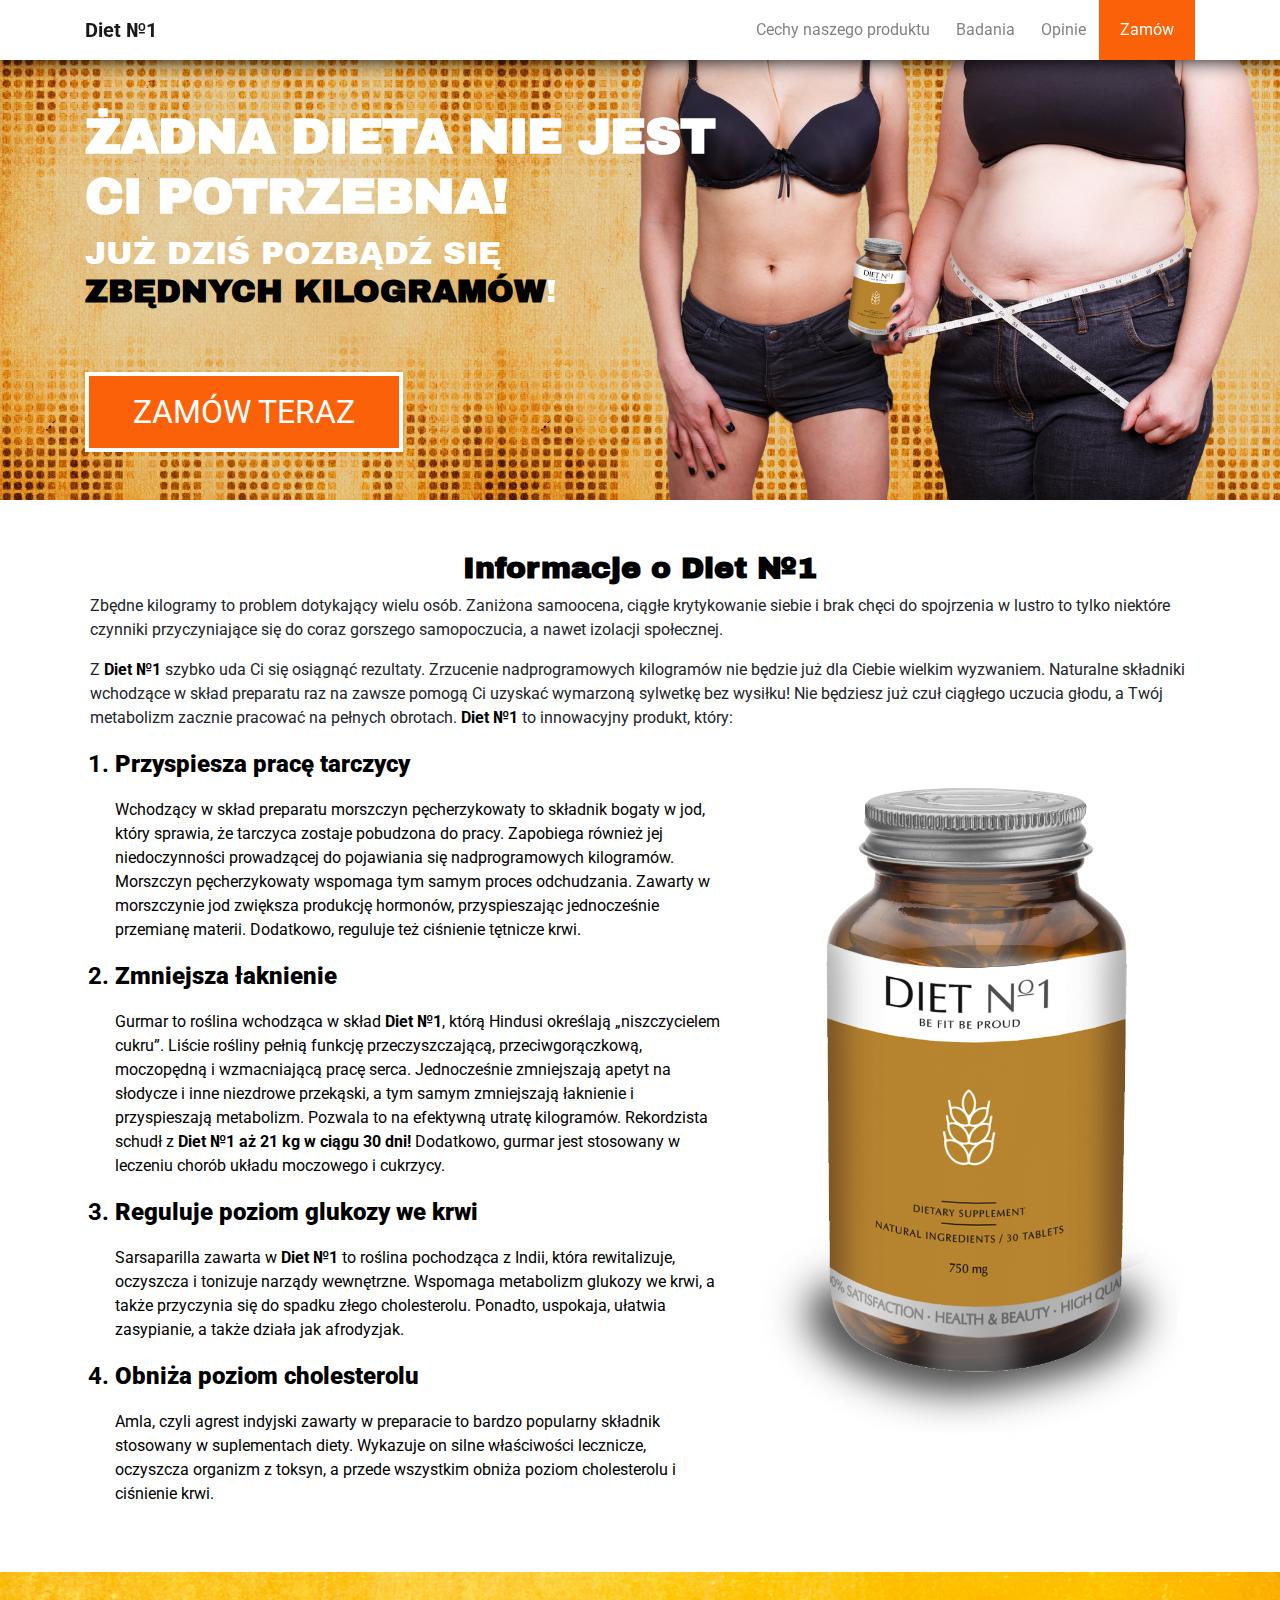
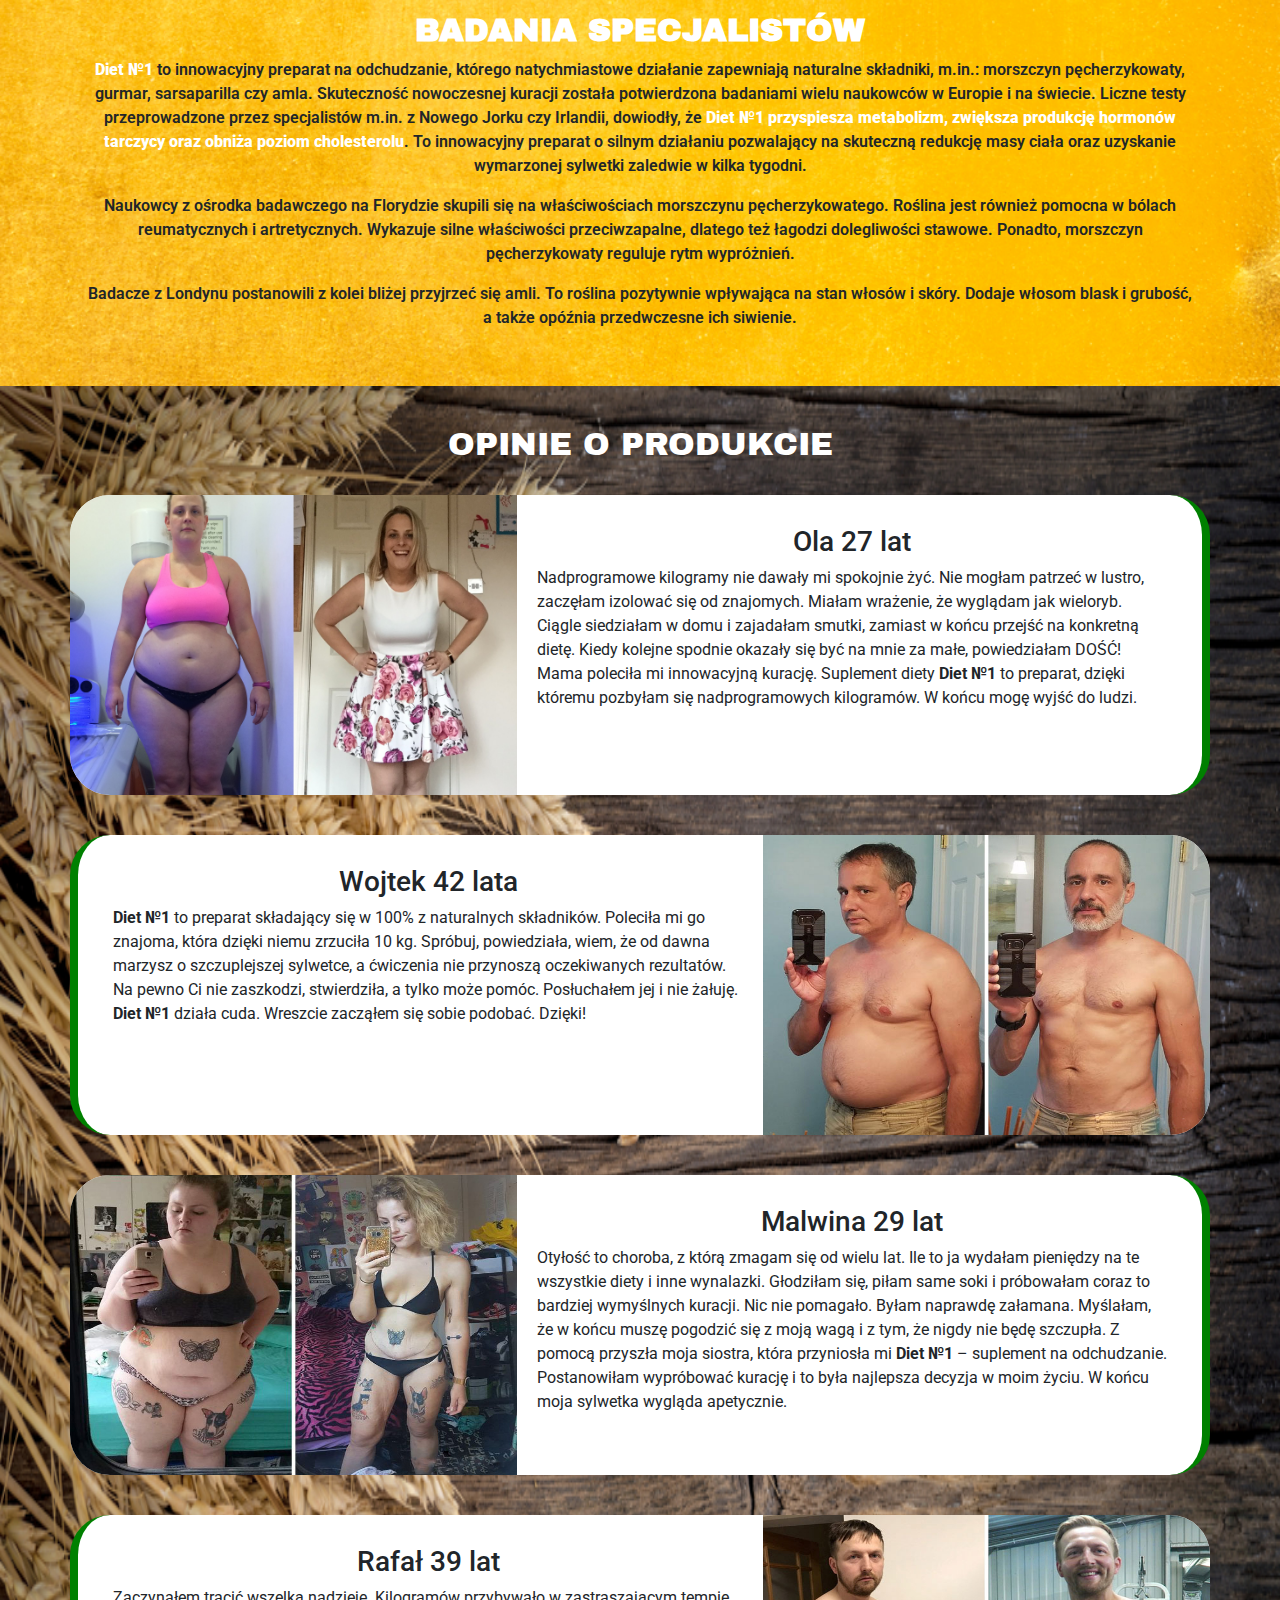
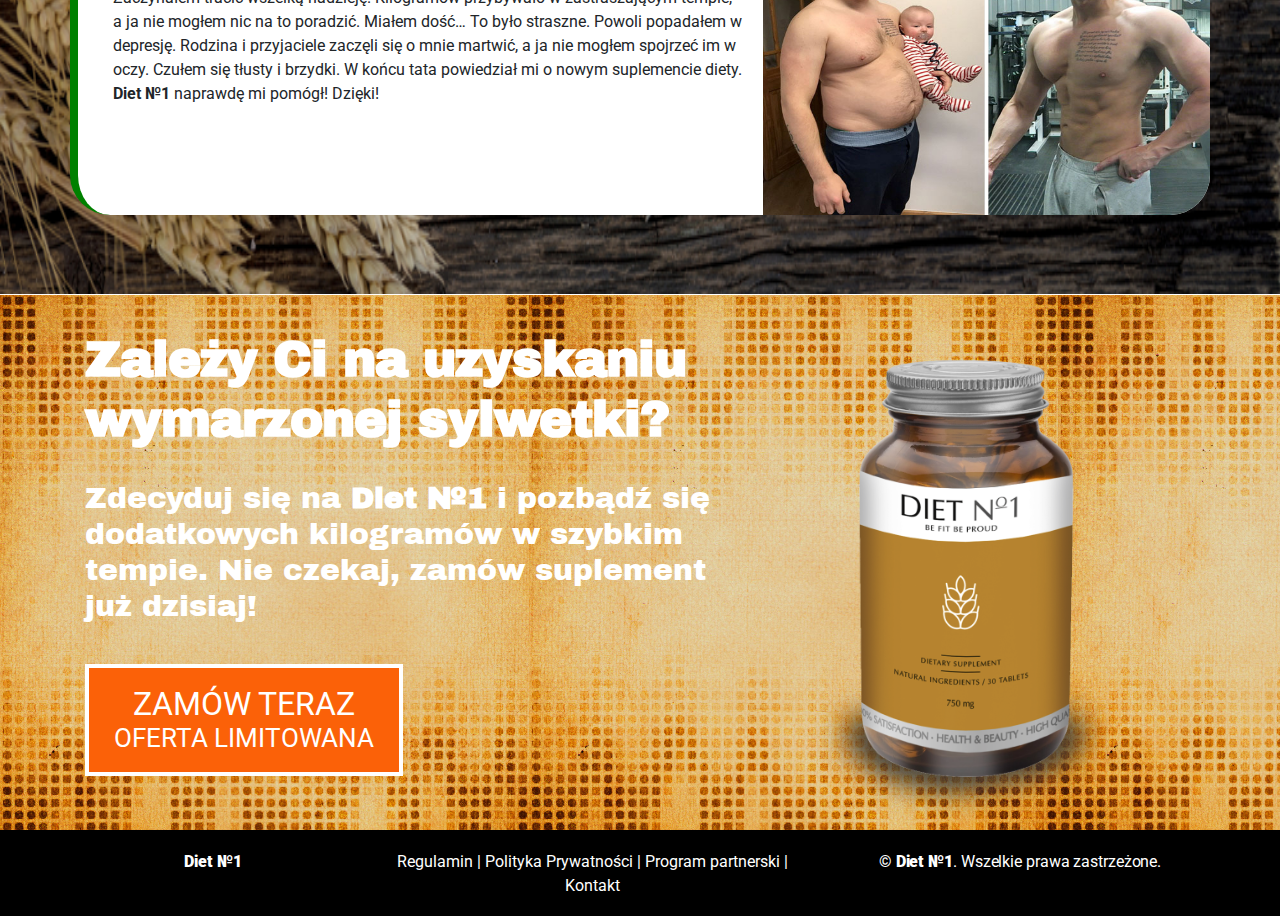
==== index.html @ 980ac24c "Update index.html" ====
<!DOCTYPE html>
<html lang="pl">

<head>
    <meta charset="UTF-8">
    <title>Diet &#8470;1</title>
    <meta name="viewport" content="width=device-width, initial-scale=1, shrink-to-fit=no">
    <meta http-equiv="x-ua-compatible" content="ie=edge">

    <link rel="stylesheet" href="https://maxcdn.bootstrapcdn.com/bootstrap/4.0.0-beta.2/css/bootstrap.min.css">
    <link rel="stylesheet" href="https://use.fontawesome.com/releases/v5.7.2/css/all.css" integrity="sha384-fnmOCqbTlWIlj8LyTjo7mOUStjsKC4pOpQbqyi7RrhN7udi9RwhKkMHpvLbHG9Sr" crossorigin="anonymous">
    <link href="https://fonts.googleapis.com/css?family=Roboto&display=swap" rel="stylesheet">
    <link href="https://fonts.googleapis.com/css?family=Anton|Source+Sans+Pro:700&display=swap" rel="stylesheet">
    <link href="https://fonts.googleapis.com/css?family=Archivo+Black&display=swap" rel="stylesheet">
    <link rel="stylesheet" href="assets/css/main.css">

</head>

<body>



    <div class="jumbotron-fluid">

        <div class="col-12 p-0">

            <nav id="transparent" class="navbar navbar-expand-lg navbar-light fixed-top py-2 py-lg-0">
                <div class="container">
                    <a class="navbar-brand" href="#">
                        <!--                    <img src="assets/img/logo.png" style="height: 110px; width: auto;" alt="">-->
                        <b>Diet &#8470;1</b>
                    </a>
                    <button class="navbar-toggler" type="button" data-toggle="collapse" data-target="#navbarNav" aria-controls="navbarNav" aria-expanded="false" aria-label="Toggle navigation">
                        <span class="navbar-toggler-icon"></span>
                    </button>
                    <div class="collapse navbar-collapse" id="navbarNav">
                        <ul class="navbar-nav ml-auto w-100 justify-content-end">

                            <li class="nav-item">
                                <a class="nav-link" href="#info">Cechy naszego produktu</a>
                            </li>
                            <li class="nav-item">
                                <a class="nav-link" href="#clinical">Badania</a>
                            </li>
                            <li class="nav-item">
                                <a class="nav-link" href="#opinions">Opinie</a>
                            </li>
                            <li class="nav-item order-btn">
                                <a href=""><button class="nav-btn btn my-2 my-sm-0" type="submit">Zamów</button></a>
                            </li>
                        </ul>
                    </div>
                </div>
            </nav>
        </div>

    </div>

    <header>
        <div class="container">
            <div class="row">

                <div class="col-lg-7 col-12 header-text">
                    <h1 class="mt-5">ŻADNA DIETA NIE JEST CI POTRZEBNA!</h1>
                    <h2>Już dziś pozbądź się<br /> <span>zbędnych kilogramów</span>!</h2>
                    <a class="btn-grad" href="">ZAMÓW TERAZ</a>

                </div>

               <img class="d-none d-lg-block" src="assets/img/scale.png" alt="">

            </div>
        </div>
    </header>

    <section id="info">
        <div class="container">
            <div class="row">

                <div class="col-12">
                    <h2 class="text-center">Informacje o <b>Diet &#8470;1</b></h2>
                    <p>Zbędne kilogramy to problem dotykający wielu osób. Zaniżona samoocena, ciągłe krytykowanie siebie i brak chęci do spojrzenia w lustro to tylko niektóre czynniki przyczyniające się do coraz gorszego samopoczucia, a nawet izolacji społecznej.</p>
                    <p>Z <b>Diet &#8470;1</b> szybko uda Ci się osiągnąć rezultaty. Zrzucenie nadprogramowych kilogramów nie będzie już dla Ciebie wielkim wyzwaniem. Naturalne składniki wchodzące w skład preparatu raz na zawsze pomogą Ci uzyskać wymarzoną sylwetkę bez wysiłku! Nie będziesz już czuł ciągłego uczucia głodu, a Twój metabolizm zacznie pracować na pełnych obrotach. <b>Diet &#8470;1</b> to innowacyjny produkt, który:</p>
                </div>

                <div class="row">
                    <div class="col-lg-7 col-12">
                        <ol>
                            <li>
                                <b class="list-bold">Przyspiesza pracę tarczycy</b>
                                <p>Wchodzący w skład preparatu morszczyn pęcherzykowaty to składnik bogaty w jod, który sprawia, że tarczyca zostaje pobudzona do pracy. Zapobiega również jej niedoczynności prowadzącej do pojawiania się nadprogramowych kilogramów. Morszczyn pęcherzykowaty wspomaga tym samym proces odchudzania. Zawarty w morszczynie jod zwiększa produkcję hormonów, przyspieszając jednocześnie przemianę materii. Dodatkowo, reguluje też ciśnienie tętnicze krwi.</p>
                            </li>
                            <li>
                                <b class="list-bold">Zmniejsza łaknienie</b>
                                <p>Gurmar to roślina wchodząca w skład <b>Diet &#8470;1</b>, którą Hindusi określają „niszczycielem cukru”. Liście rośliny pełnią funkcję przeczyszczającą, przeciwgorączkową, moczopędną i wzmacniającą pracę serca. Jednocześnie zmniejszają apetyt na słodycze i inne niezdrowe przekąski, a tym samym zmniejszają łaknienie i przyspieszają metabolizm. Pozwala to na efektywną utratę kilogramów. Rekordzista schudł z <b>Diet &#8470;1 aż 21 kg w ciągu 30 dni!</b> Dodatkowo, gurmar jest stosowany w leczeniu chorób układu moczowego i cukrzycy.</p>
                            </li>




                            <li>
                                <b class="list-bold">Reguluje poziom glukozy we krwi</b>
                                <p>Sarsaparilla zawarta w <b>Diet &#8470;1</b> to roślina pochodząca z Indii, która rewitalizuje, oczyszcza i tonizuje narządy wewnętrzne. Wspomaga metabolizm glukozy we krwi, a także przyczynia się do spadku złego cholesterolu. Ponadto, uspokaja, ułatwia zasypianie, a także działa jak afrodyzjak. </p>
                            </li>
                            <li>
                                <b class="list-bold">Obniża poziom cholesterolu</b>
                                <p>Amla, czyli agrest indyjski zawarty w preparacie to bardzo popularny składnik stosowany w suplementach diety. Wykazuje on silne właściwości lecznicze, oczyszcza organizm z toksyn, a przede wszystkim obniża poziom cholesterolu i ciśnienie krwi.</p>
                            </li>
                        </ol>
                    </div>

                    <div class="col-5 d-none d-lg-block">
                        <img src="assets/img/Buteleczka_Diet_no_1.png" alt="">
                    </div>
                </div>

            </div>
        </div>
    </section>

    <section id="clinical">
        <div class="container">
            <div class="row">
                <div class="col-12">
                    <h2 class="text-center"><b>BADANIA SPECJALISTÓW</b></h2>
                    <p class="text-center">
                        <b>Diet &#8470;1</b> to innowacyjny preparat na odchudzanie, którego natychmiastowe działanie zapewniają naturalne składniki, m.in.: morszczyn pęcherzykowaty, gurmar, sarsaparilla czy amla. Skuteczność nowoczesnej kuracji została potwierdzona badaniami wielu naukowców w Europie i na świecie. Liczne testy przeprowadzone przez specjalistów m.in. z Nowego Jorku czy Irlandii, dowiodły, że <b>Diet &#8470;1 przyspiesza metabolizm, zwiększa produkcję hormonów tarczycy oraz obniża poziom cholesterolu</b>. To innowacyjny preparat o silnym działaniu pozwalający na skuteczną redukcję masy ciała oraz uzyskanie wymarzonej sylwetki zaledwie w kilka tygodni.
                    </p>
                    <p class="text-center">
                        Naukowcy z ośrodka badawczego na Florydzie skupili się na właściwościach morszczynu pęcherzykowatego. Roślina jest również pomocna w bólach reumatycznych i artretycznych. Wykazuje silne właściwości przeciwzapalne, dlatego też łagodzi dolegliwości stawowe. Ponadto, morszczyn pęcherzykowaty reguluje rytm wypróżnień.
                    </p>
                    <p class="text-center">
                        Badacze z Londynu postanowili z kolei bliżej przyjrzeć się amli. To roślina pozytywnie wpływająca na stan włosów i skóry. Dodaje włosom blask i grubość, a także opóźnia przedwczesne ich siwienie.
                    </p>
                </div>
            </div>
        </div>
    </section>

    <section id="opinions">
        <div class="container">
            <h2 class="text-center">OPINIE O PRODUKCIE</h2>

            <div class="row">
                <div class="col-12 opinion-box">
                    <img src="assets/img/before-after%20(1).jpg" alt="">
                    <div class="text-box">
                        <h3>Ola 27 lat</h3>
                        <p>Nadprogramowe kilogramy nie dawały mi spokojnie żyć. Nie mogłam patrzeć w lustro, zaczęłam izolować się od znajomych. Miałam wrażenie, że wyglądam jak wieloryb. Ciągle siedziałam w domu i zajadałam smutki, zamiast w końcu przejść na konkretną dietę. Kiedy kolejne spodnie okazały się być na mnie za małe, powiedziałam DOŚĆ! Mama poleciła mi innowacyjną kurację. Suplement diety <b>Diet &#8470;1</b> to preparat, dzięki któremu pozbyłam się nadprogramowych kilogramów. W końcu mogę wyjść do ludzi.</p>
                    </div>
                </div>
                <div class="col-12 opinion-box-2">
                    <img src="assets/img/before-after%20(3).jpg" alt="">
                    <div class="text-box">

                        <h3>Wojtek 42 lata</h3>
                        <p>
                            <b>Diet &#8470;1</b> to preparat składający się w 100% z naturalnych składników. Poleciła mi go znajoma, która dzięki niemu zrzuciła 10 kg. Spróbuj, powiedziała, wiem, że od dawna marzysz o szczuplejszej sylwetce, a ćwiczenia nie przynoszą oczekiwanych rezultatów. Na pewno Ci nie zaszkodzi, stwierdziła, a tylko może pomóc. Posłuchałem jej i nie żałuję. <b>Diet &#8470;1</b> działa cuda. Wreszcie zacząłem się sobie podobać. Dzięki!
                        </p>

                    </div>

                </div>
            </div>
            <div class="row">
                <div class="col-12 opinion-box">
                    <img src="assets/img/before-after%20(2).jpg" alt="">
                    <div class="text-box">
                        <h3>Malwina 29 lat</h3>
                        <p>
                            Otyłość to choroba, z którą zmagam się od wielu lat. Ile to ja wydałam pieniędzy na te wszystkie diety i inne wynalazki. Głodziłam się, piłam same soki i próbowałam coraz to bardziej wymyślnych kuracji. Nic nie pomagało. Byłam naprawdę załamana. Myślałam, że w końcu muszę pogodzić się z moją wagą i z tym, że nigdy nie będę szczupła. Z pomocą przyszła moja siostra, która przyniosła mi <b>Diet &#8470;1</b> – suplement na odchudzanie. Postanowiłam wypróbować kurację i to była najlepsza decyzja w moim życiu. W końcu moja sylwetka wygląda apetycznie.
                        </p>
                    </div>
                </div>
                <div class="col-12 opinion-box-2">
                    <img src="assets/img/before-after%20(4).jpg" alt="">
                    <div class="text-box">
                        <h3>Rafał 39 lat</h3>
                        <p>
                            Zaczynałem tracić wszelką nadzieję. Kilogramów przybywało w zastraszającym tempie, a ja nie mogłem nic na to poradzić. Miałem dość… To było straszne. Powoli popadałem w depresję. Rodzina i przyjaciele zaczęli się o mnie martwić, a ja nie mogłem spojrzeć im w oczy. Czułem się tłusty i brzydki. W końcu tata powiedział mi o nowym suplemencie diety. <b>Diet &#8470;1</b> naprawdę mi pomógł! Dzięki!
                        </p>
                    </div>
                </div>
            </div>
        </div>
    </section>

    <section id="order">
        <div class="container">
            <div class="row">
                <div class="col-md-7">
                    <h1>
                        <b>Zależy Ci na uzyskaniu wymarzonej sylwetki?</b>
                    </h1>
                    <h2>
                        Zdecyduj się na <b>Diet &#8470;1</b> i pozbądź się dodatkowych kilogramów w szybkim tempie. Nie czekaj, zamów suplement już dzisiaj!
                    </h2>
                    <a class="btn-grad mb-5 mt-2" href="">ZAMÓW TERAZ <br> <span class="small">OFERTA LIMITOWANA</span></a>
                </div>
                <div class="col-md-5 d-none d-md-block">
                    <img src="assets/img/Buteleczka_Diet_no_1.png" alt="product">
                </div>
            </div>
        </div>
    </section>

  

    <footer>
        <div class="container">
            <div class="row">
                <div class="col-md-3 col-12 mb-2 text-center"><b><b>Diet &#8470;1</b></b></div>
                <div class="col-md-5 col-12 mb-2 text-center"><a href="">Regulamin</a> | <a href="">Polityka Prywatności</a> | <a href="">Program partnerski</a> | <a href="">Kontakt</a></div>
                <div class="col-md-4 col-12 text-center" style="letter-spacing: -.1px;"><b>© <b>Diet &#8470;1</b></b>. Wszelkie prawa zastrzeżone.</div>
            </div>
        </div>
    </footer>

    <script src="https://code.jquery.com/jquery-3.3.0.min.js" integrity="sha256-RTQy8VOmNlT6b2PIRur37p6JEBZUE7o8wPgMvu18MC4=" crossorigin="anonymous"></script>
    <script src="https://stackpath.bootstrapcdn.com/bootstrap/4.3.1/js/bootstrap.min.js" integrity="sha384-JjSmVgyd0p3pXB1rRibZUAYoIIy6OrQ6VrjIEaFf/nJGzIxFDsf4x0xIM+B07jRM" crossorigin="anonymous"></script>
    <script src="assets/js/jquery.waypoints.min.js"></script>
    <script src="assets/js/main.js"></script>
</body>

</html>
---- assets/css/main.css ----
body {
  font-family: 'Roboto', sans-serif; }

h1,
h2 {
  font-family: 'Archivo Black', sans-serif; }

.btn-grad {
  display: block;
  color: white;
  font-size: 32px;
  text-align: center;
  line-height: 1;
  padding: 20px 0;
  text-decoration: none;
  background-color: #fb6108;
  border: 4px solid white;
  transition: .5s; }

.btn-grad:hover {
  border-left: 10px solid white;
  border-right: 10px solid white;
  border-radius: 25px;
  background-color: green;
  color: white;
  text-decoration: none; }

nav {
  background-color: white;
  box-shadow: 0 0 20px black;
  padding-top: 0 !important;
  padding-bottom: 0 !important; }
  nav .nav-btn {
    background-color: #fb6108;
    height: 100%;
    padding: 10px 20px;
    border-radius: 0;
    color: white; }
  nav .nav-btn:hover {
    background-color: green;
    cursor: pointer; }
  nav .nav-item:not(.order-btn) {
    padding: 10px 5px; }

img {
  width: 100%; }

.scrolled {
  opacity: 0.95; }

.dark {
  color: #fb6108; }

header {
  background-image: url(../img/brown-bg.jpg);
  padding: 59px 0 20px 0;
  color: white;
  min-height: 500px; }
  header .header-text {
    z-index: 2; }
    header .header-text h1 {
      font-weight: 900;
      letter-spacing: -1px;
      margin-top: 0;
      font-family: 'Archivo Black', sans-serif; }
    header .header-text h2 {
      text-transform: uppercase;
      font-weight: lighter;
      margin-bottom: 60px; }
      header .header-text h2 span {
        color: black;
        font-weight: bold; }
  header img {
    width: auto;
    position: absolute; }

#info {
  /*background-color: #e9ecef;*/
  padding: 40px 10px 40px 10px; }
  #info .container {
    padding: 10px 20px; }
    #info .container b {
      color: black; }
    #info .container h2 {
      color: black;
      font-size: 30px;
      font-weight: 600; }
    #info .container ol li {
      color: black;
      font-size: 24px;
      font-weight: bold; }
      #info .container ol li p {
        margin-top: 16px;
        font-size: 16px;
        color: black;
        font-weight: normal; }
    #info .container img {
      max-height: 700px;
      width: auto; }

#clinical {
  font-weight: 600;
  background-image: url(../img/yellow.jpg);
  background-repeat: no-repeat;
  background-size: cover;
  transition: 1s;
  padding: 40px 10px; }
  #clinical h2,
  #clinical b {
    color: white; }

#opinions {
  background-image: url(../img/wheat.jpg);
  padding: 40px 10px; }
  #opinions .container h2 {
    margin-bottom: 30px;
    color: white; }
  #opinions .container .opinion-box {
    padding-left: 0 !important;
    border-right: 8px solid green; }
    #opinions .container .opinion-box img {
      float: left;
      margin-right: 20px; }
  #opinions .container .opinion-box-2 {
    padding-right: 0 !important;
    border-left: 8px solid green; }
    #opinions .container .opinion-box-2 img {
      float: right;
      margin-left: 20px; }
  #opinions .container .opinion-box,
  #opinions .container .opinion-box-2 {
    margin-bottom: 40px;
    background-color: white;
    border-radius: 40px;
    overflow: hidden; }
  #opinions .container .text-box {
    padding: 30px 20px; }
    #opinions .container .text-box h3 {
      text-align: center; }

#order {
  background-image: url(../img/brown-bg.jpg);
  padding-top: 35px;
  color: white; }
  #order h1 {
    font-weight: 700;
    font-size: 50px;
    letter-spacing: -1px;
    margin-top: 0;
    margin-bottom: 30px; }
  #order h2 {
    font-size: 30px;
    margin-bottom: 40px; }
    #order h2 span {
      color: black;
      font-weight: bold; }
  #order img {
    display: block;
    width: 75%;
    margin: 0 auto; }

footer {
  background-color: black;
  color: white;
  padding: 20px 0 10px 0; }
  footer a {
    color: white;
    text-decoration: none; }

@media (min-width: 772px) {
  header,
  #order {
    background-repeat: repeat-x;
    background-size: contain; }
    header h1,
    #order h1 {
      font-size: 50px; }

  #opinions {
    background-repeat: no-repeat;
    background-size: 100% 100%; }

  .opinion-box img,
  .opinion-box-2 img {
    float: left;
    width: 40%;
    height: 300px; }

  .btn-grad {
    width: 50%; } }
@media (max-width: 772px) {
  header,
  #order {
    background-repeat: no-repeat;
    background-size: cover; }
    header h1,
    #order h1 {
      font-size: 40px; }
    header h2,
    #order h2 {
      font-size: 24px; }

  #opinions {
    background-repeat: repeat;
    background-size: contain; }

  .opinion-box,
  .opinion-box-2 {
    padding-left: 0;
    padding-right: 0;
    border-left: 8px solid green;
    border-right: 8px solid green; }
    .opinion-box img,
    .opinion-box-2 img {
      float: none;
      width: 100%;
      margin-bottom: 15px;
      height: 300px; }
    .opinion-box .text-box,
    .opinion-box-2 .text-box {
      padding-left: 30px;
      padding-right: 10px; }

  .btn-grad {
    width: 100%; } }
@media (max-width: 1198px) {
  header img {
    height: 472px; } }
@media (min-width: 1198px) {
  header img {
    height: 441px; } }
@media (max-width: 1620px) {
  header img {
    right: 0; } }
@media (min-width: 1620px) {
  header img {
    right: 5%; } }
@media (min-width: 1820px) {
  header img {
    right: 10%; } }

/*# sourceMappingURL=main.css.map */
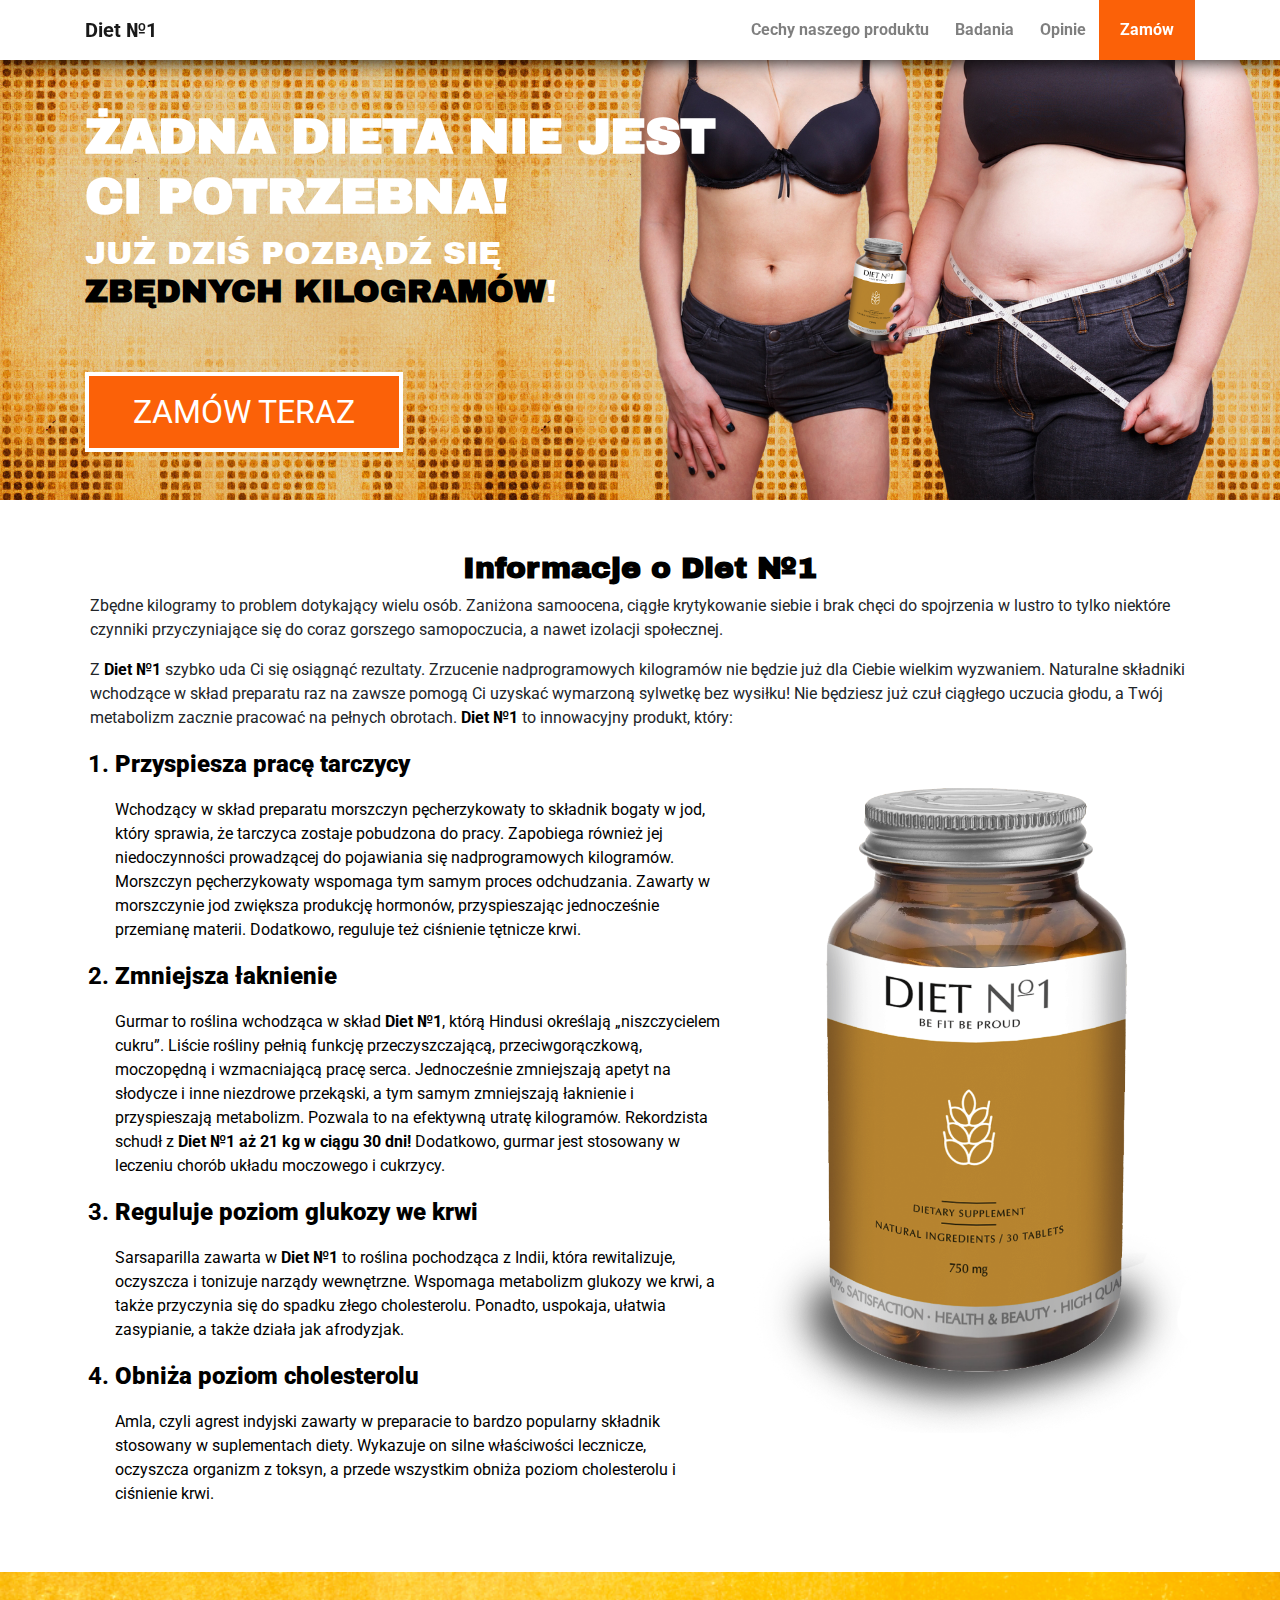
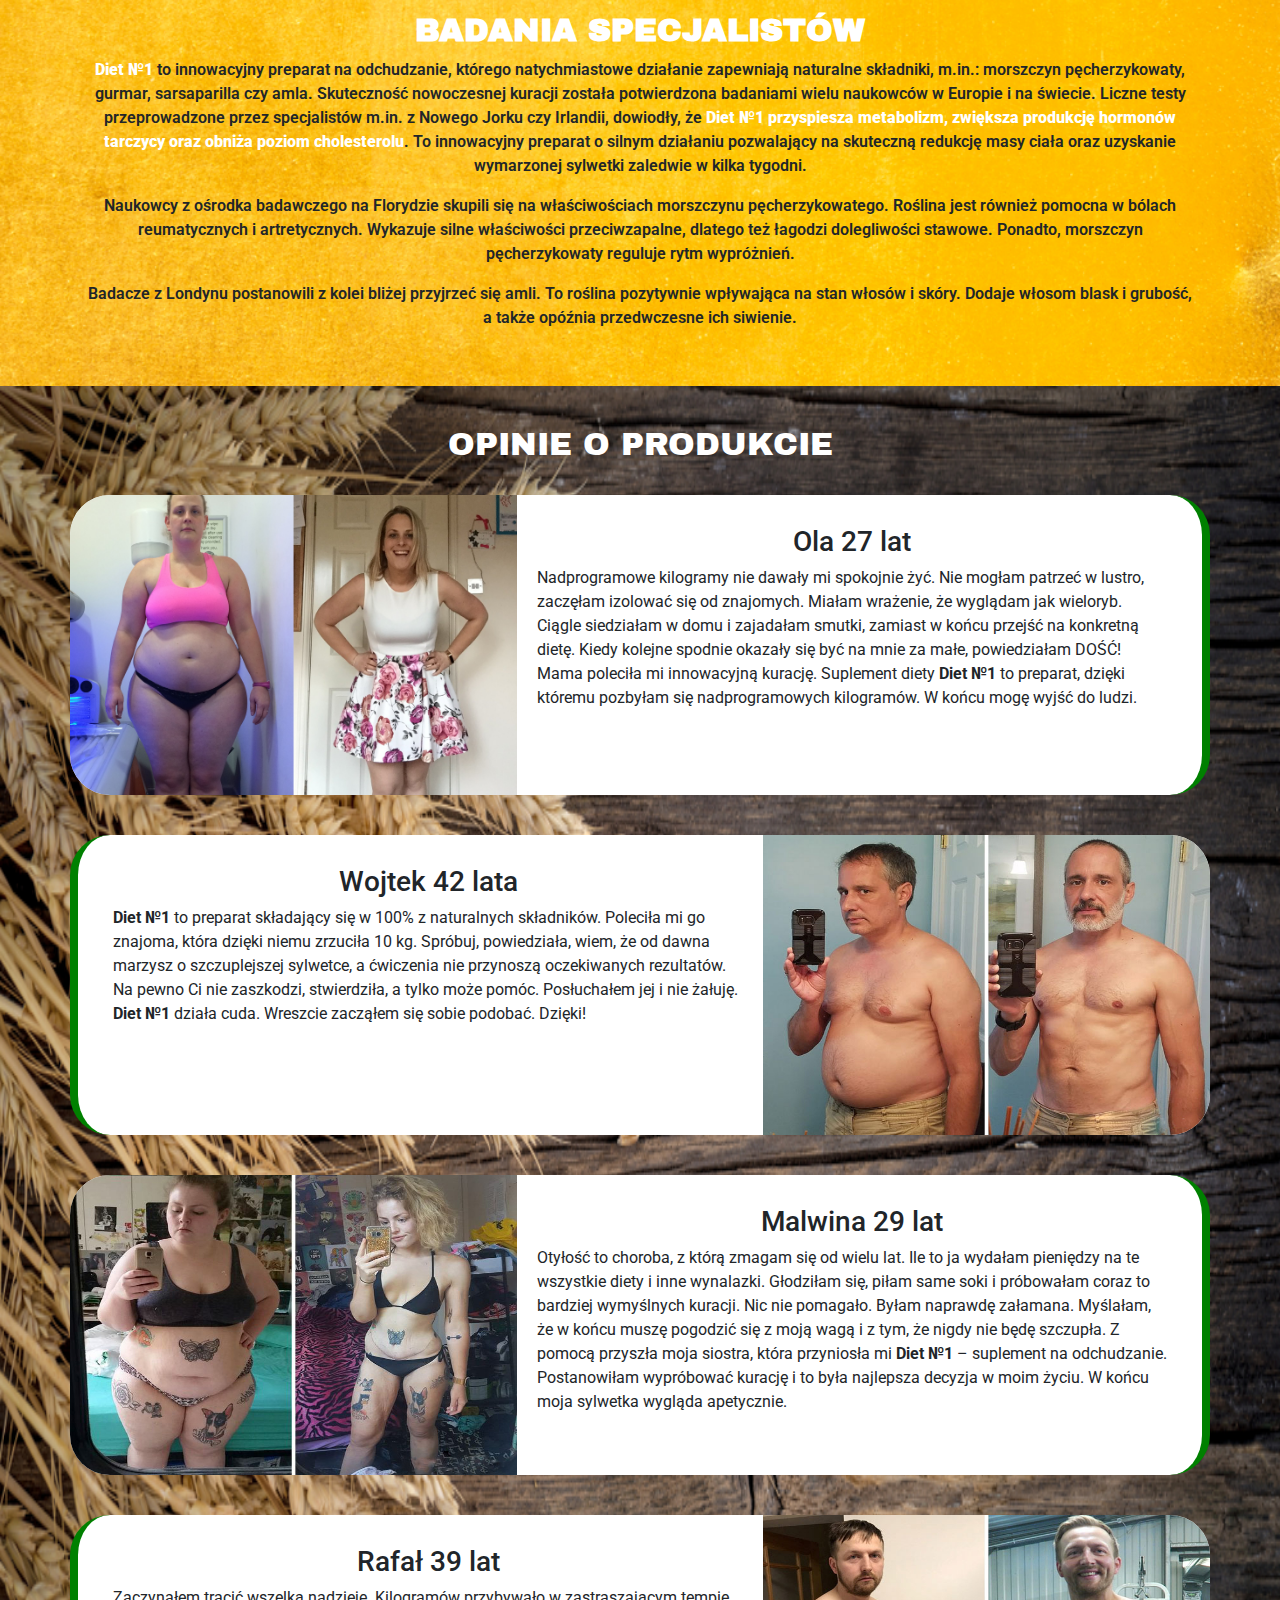
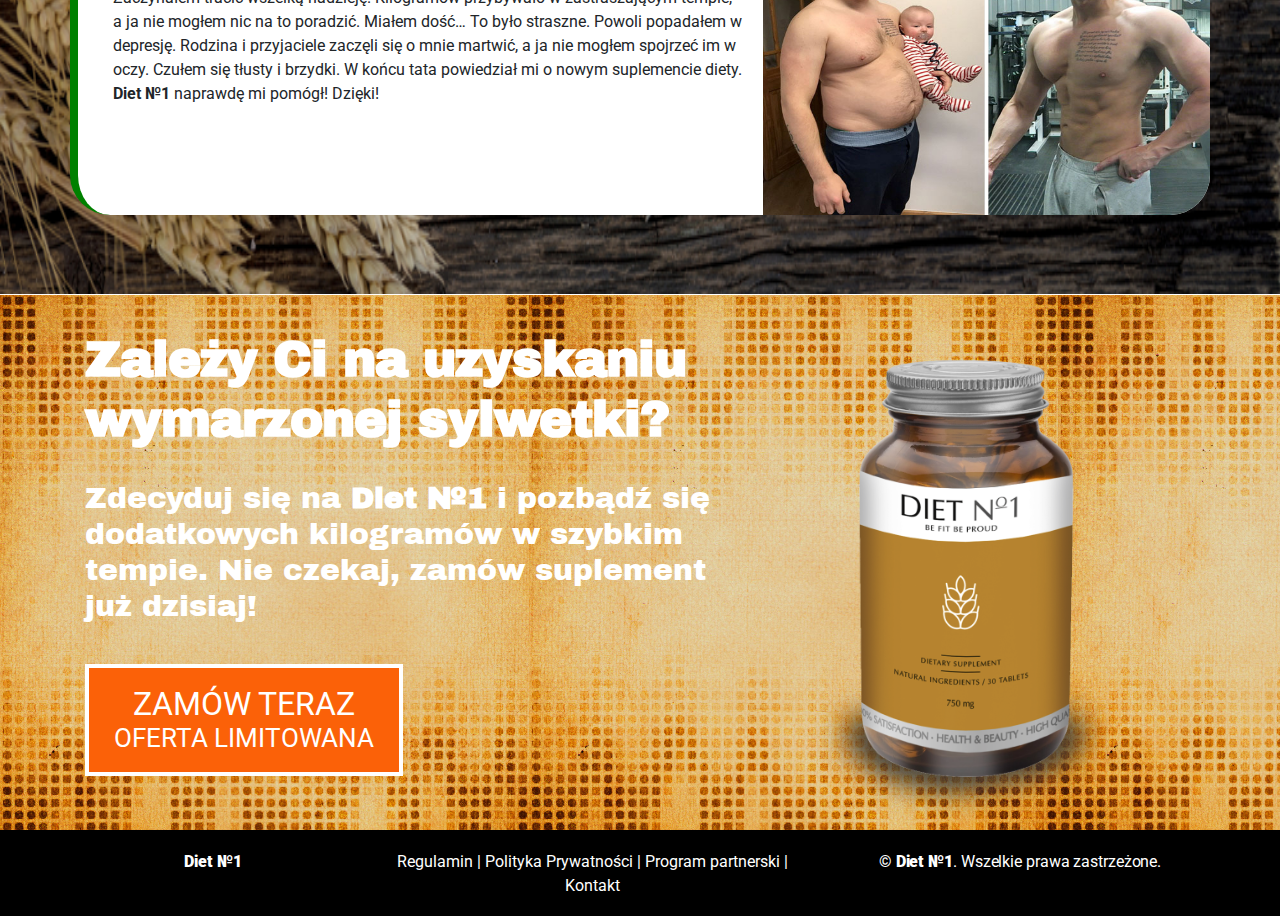
==== commit 17741fd6: "bold" ====
--- a/index.html
+++ b/index.html
@@ -37,16 +37,16 @@
                         <ul class="navbar-nav ml-auto w-100 justify-content-end">
 
                             <li class="nav-item">
-                                <a class="nav-link" href="#info">Cechy naszego produktu</a>
+                                <a class="nav-link" href="#info"><b>Cechy naszego produktu</b></a>
                             </li>
                             <li class="nav-item">
-                                <a class="nav-link" href="#clinical">Badania</a>
+                                <a class="nav-link" href="#clinical"><b>Badania</b></a>
                             </li>
                             <li class="nav-item">
-                                <a class="nav-link" href="#opinions">Opinie</a>
+                                <a class="nav-link" href="#opinions"><b>Opinie</b></a>
                             </li>
                             <li class="nav-item order-btn">
-                                <a href=""><button class="nav-btn btn my-2 my-sm-0" type="submit">Zamów</button></a>
+                                <a href="order.html"><button class="nav-btn btn my-2 my-sm-0" type="submit"><b>Zamów</b></button></a>
                             </li>
                         </ul>
                     </div>
@@ -63,7 +63,7 @@
                 <div class="col-lg-7 col-12 header-text">
                     <h1 class="mt-5">ŻADNA DIETA NIE JEST CI POTRZEBNA!</h1>
                     <h2>Już dziś pozbądź się<br /> <span>zbędnych kilogramów</span>!</h2>
-                    <a class="btn-grad" href="">ZAMÓW TERAZ</a>
+                    <a class="btn-grad" href="order.html">ZAMÓW TERAZ</a>
 
                 </div>
 
@@ -195,7 +195,7 @@
                     <h2>
                         Zdecyduj się na <b>Diet &#8470;1</b> i pozbądź się dodatkowych kilogramów w szybkim tempie. Nie czekaj, zamów suplement już dzisiaj!
                     </h2>
-                    <a class="btn-grad mb-5 mt-2" href="">ZAMÓW TERAZ <br> <span class="small">OFERTA LIMITOWANA</span></a>
+                    <a class="btn-grad mb-5 mt-2" href="order.html">ZAMÓW TERAZ <br> <span class="small">OFERTA LIMITOWANA</span></a>
                 </div>
                 <div class="col-md-5 d-none d-md-block">
                     <img src="assets/img/Buteleczka_Diet_no_1.png" alt="product">
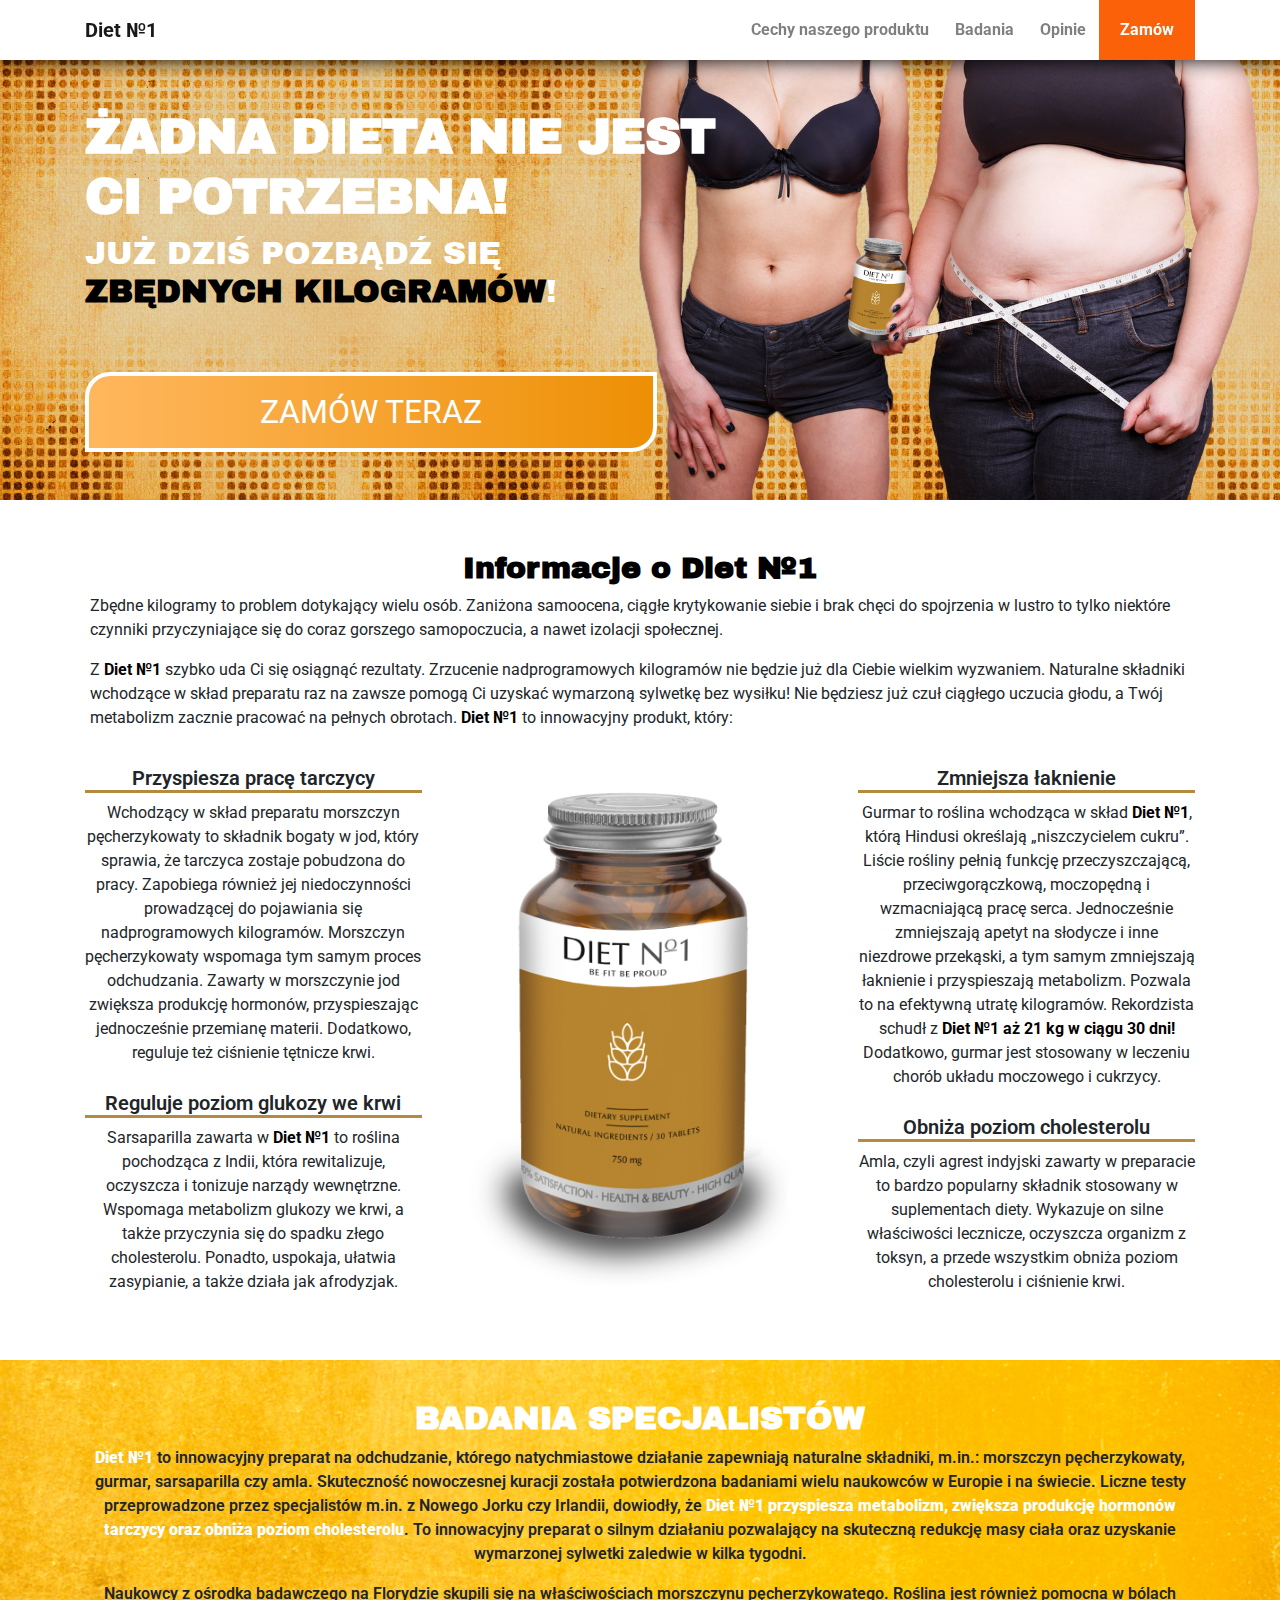
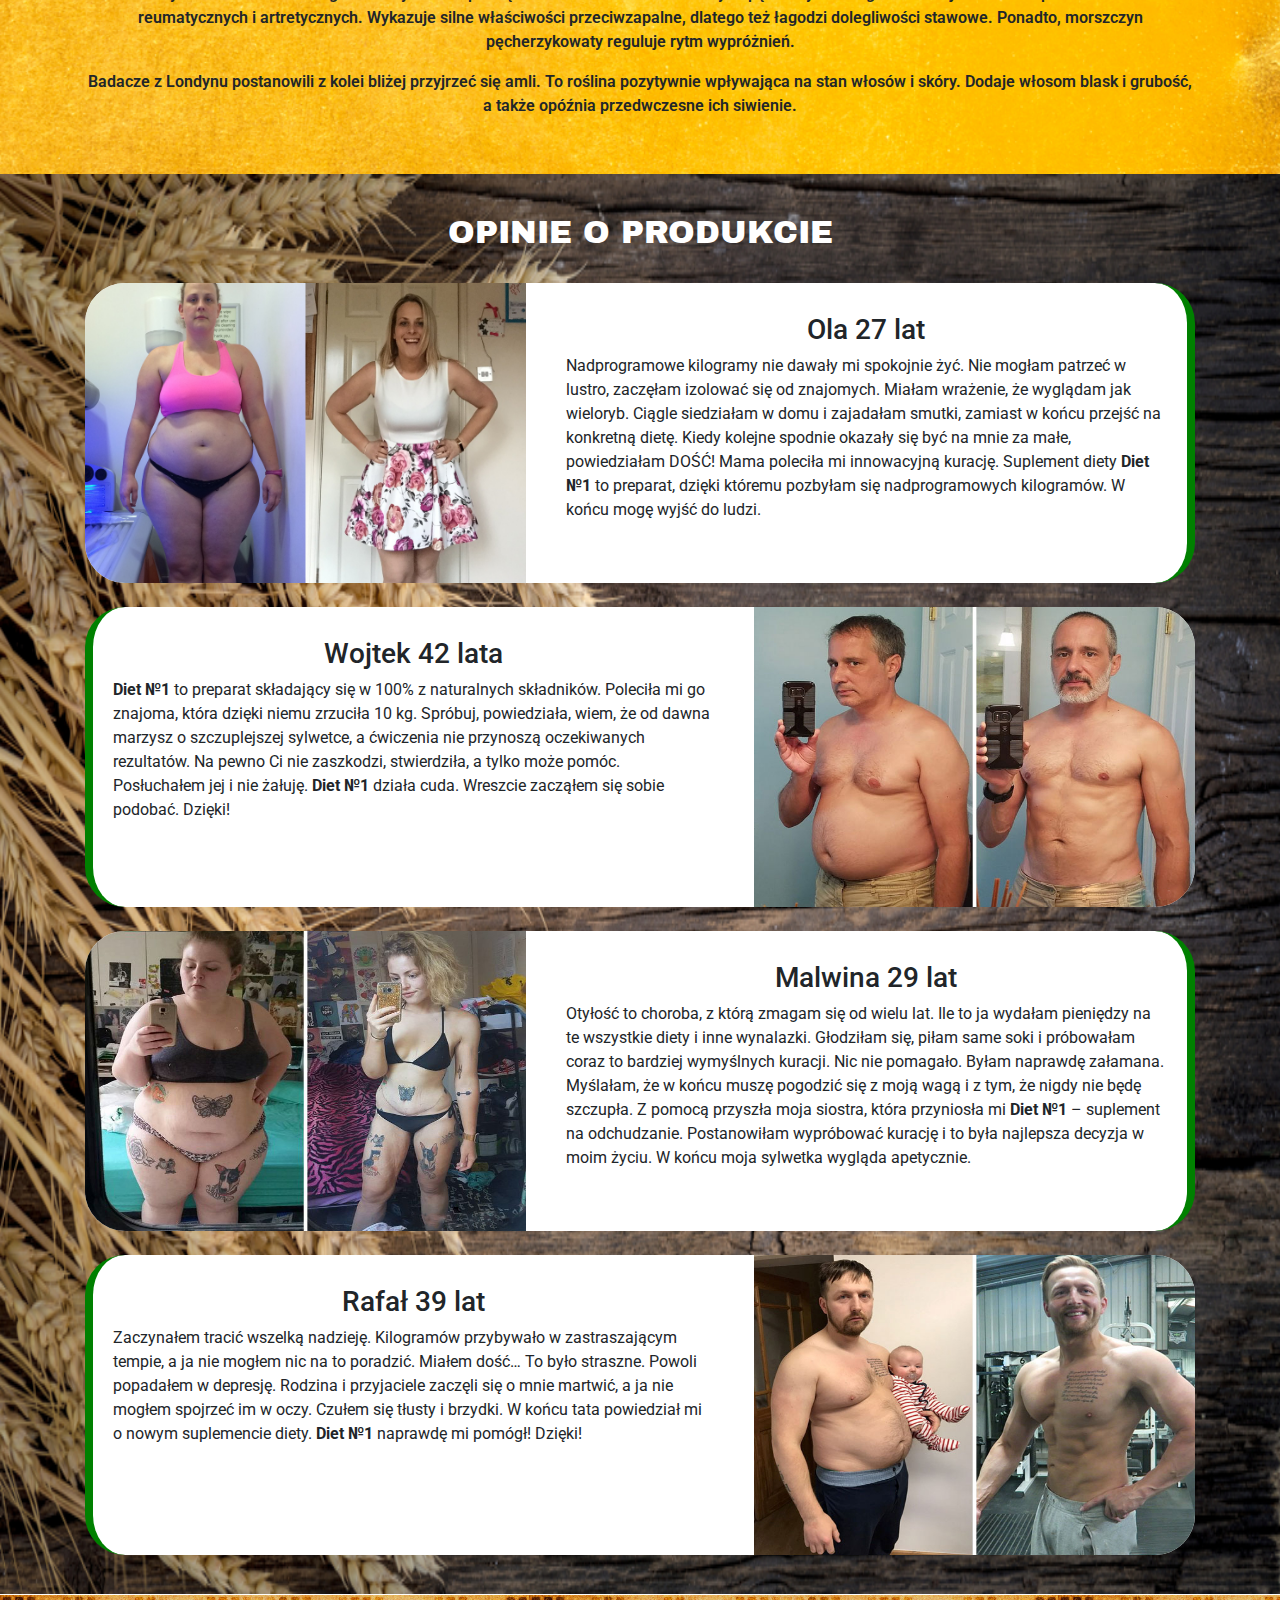
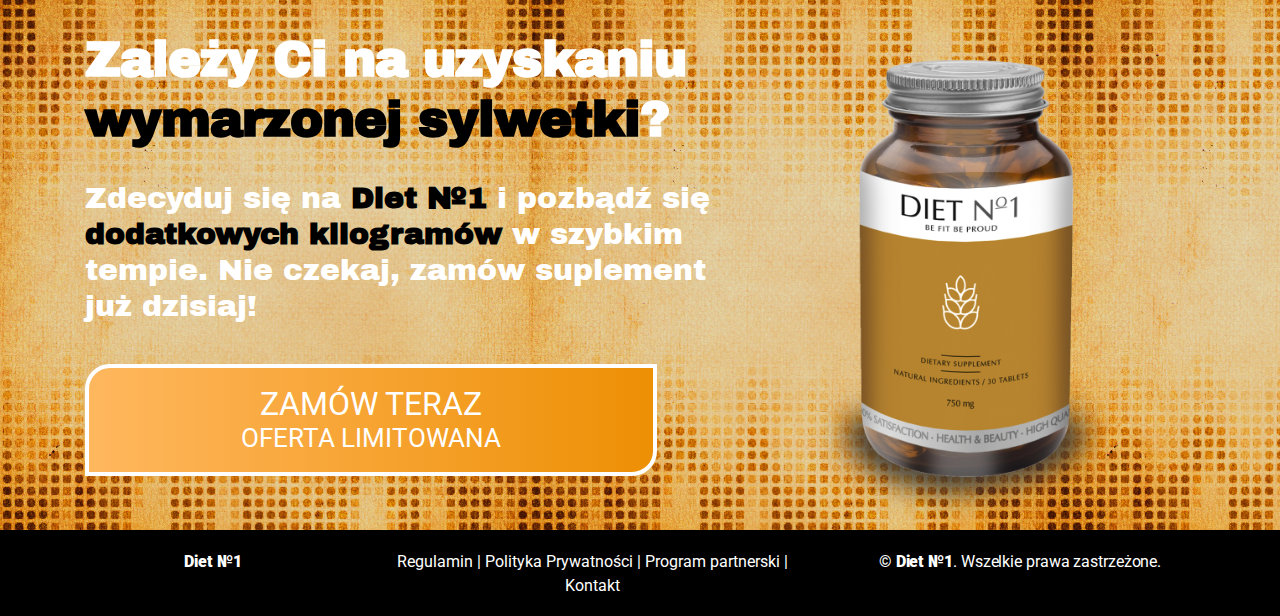
==== commit 5f4d3d92: "changes" ====
--- a/index.html
+++ b/index.html
@@ -3,7 +3,7 @@
 
 <head>
     <meta charset="UTF-8">
-    <title>Diet &#8470;1</title>
+    <title>Diet &#8470;1 - Najlepsze Tabletki</title>
     <meta name="viewport" content="width=device-width, initial-scale=1, shrink-to-fit=no">
     <meta http-equiv="x-ua-compatible" content="ie=edge">
 
@@ -83,7 +83,7 @@
                     <p>Z <b>Diet &#8470;1</b> szybko uda Ci się osiągnąć rezultaty. Zrzucenie nadprogramowych kilogramów nie będzie już dla Ciebie wielkim wyzwaniem. Naturalne składniki wchodzące w skład preparatu raz na zawsze pomogą Ci uzyskać wymarzoną sylwetkę bez wysiłku! Nie będziesz już czuł ciągłego uczucia głodu, a Twój metabolizm zacznie pracować na pełnych obrotach. <b>Diet &#8470;1</b> to innowacyjny produkt, który:</p>
                 </div>
 
-                <div class="row">
+       <!--         <div class="row">
                     <div class="col-lg-7 col-12">
                         <ol>
                             <li>
@@ -112,8 +112,36 @@
                     <div class="col-5 d-none d-lg-block">
                         <img src="assets/img/Buteleczka_Diet_no_1.png" alt="">
                     </div>
-                </div>
-
+                </div>-->
+
+           
+           <div class="row about">
+               
+                <div class="col-md-4 col-12 ">
+                    <div class="feature">
+                        <h3>Przyspiesza pracę tarczycy</h3>
+                        <p>Wchodzący w skład preparatu morszczyn pęcherzykowaty to składnik bogaty w jod, który sprawia, że tarczyca zostaje pobudzona do pracy. Zapobiega również jej niedoczynności prowadzącej do pojawiania się nadprogramowych kilogramów. Morszczyn pęcherzykowaty wspomaga tym samym proces odchudzania. Zawarty w morszczynie jod zwiększa produkcję hormonów, przyspieszając jednocześnie przemianę materii. Dodatkowo, reguluje też ciśnienie tętnicze krwi.</p>
+                    </div>
+                    <div class="feature">
+                      <h3>Reguluje poziom glukozy we krwi</h3>
+                        <p>Sarsaparilla zawarta w <b>Diet &#8470;1</b> to roślina pochodząca z Indii, która rewitalizuje, oczyszcza i tonizuje narządy wewnętrzne. Wspomaga metabolizm glukozy we krwi, a także przyczynia się do spadku złego cholesterolu. Ponadto, uspokaja, ułatwia zasypianie, a także działa jak afrodyzjak.</p>
+                    </div>
+                </div>
+                <div class="col-md-4 col-12  product-box">
+                    <img src="assets/img/Buteleczka_Diet_no_1.png" alt="">
+                </div>
+                <div class="col-md-4 col-12">
+                    <div class="feature">
+                        
+                         <h3>Zmniejsza łaknienie</h3>
+                        <p>Gurmar to roślina wchodząca w skład <b>Diet &#8470;1</b>, którą Hindusi określają „niszczycielem cukru”. Liście rośliny pełnią funkcję przeczyszczającą, przeciwgorączkową, moczopędną i wzmacniającą pracę serca. Jednocześnie zmniejszają apetyt na słodycze i inne niezdrowe przekąski, a tym samym zmniejszają łaknienie i przyspieszają metabolizm. Pozwala to na efektywną utratę kilogramów. Rekordzista schudł z <b>Diet &#8470;1 aż 21 kg w ciągu 30 dni!</b> Dodatkowo, gurmar jest stosowany w leczeniu chorób układu moczowego i cukrzycy.</p>
+                    </div>
+                    <div class="feature">
+                        <h3>Obniża poziom cholesterolu</h3>
+                        <p>Amla, czyli agrest indyjski zawarty w preparacie to bardzo popularny składnik stosowany w suplementach diety. Wykazuje on silne właściwości lecznicze, oczyszcza organizm z toksyn, a przede wszystkim obniża poziom cholesterolu i ciśnienie krwi. </p>
+                    </div>
+                </div>
+            </div>
             </div>
         </div>
     </section>
@@ -142,15 +170,18 @@
             <h2 class="text-center">OPINIE O PRODUKCIE</h2>
 
             <div class="row">
-                <div class="col-12 opinion-box">
-                    <img src="assets/img/before-after%20(1).jpg" alt="">
+                <div class="col-12 mb-4">
+                   <div class="opinion-box">
+                        <img src="assets/img/before-after%20(1).jpg" alt="">
                     <div class="text-box">
                         <h3>Ola 27 lat</h3>
                         <p>Nadprogramowe kilogramy nie dawały mi spokojnie żyć. Nie mogłam patrzeć w lustro, zaczęłam izolować się od znajomych. Miałam wrażenie, że wyglądam jak wieloryb. Ciągle siedziałam w domu i zajadałam smutki, zamiast w końcu przejść na konkretną dietę. Kiedy kolejne spodnie okazały się być na mnie za małe, powiedziałam DOŚĆ! Mama poleciła mi innowacyjną kurację. Suplement diety <b>Diet &#8470;1</b> to preparat, dzięki któremu pozbyłam się nadprogramowych kilogramów. W końcu mogę wyjść do ludzi.</p>
                     </div>
-                </div>
-                <div class="col-12 opinion-box-2">
-                    <img src="assets/img/before-after%20(3).jpg" alt="">
+                   </div>
+                </div>
+                <div class="col-12 mb-4">
+                    <div class="opinion-box-2">
+                        <img src="assets/img/before-after%20(3).jpg" alt="">
                     <div class="text-box">
 
                         <h3>Wojtek 42 lata</h3>
@@ -159,27 +190,32 @@
                         </p>
 
                     </div>
-
-                </div>
-            </div>
-            <div class="row">
-                <div class="col-12 opinion-box">
-                    <img src="assets/img/before-after%20(2).jpg" alt="">
+                    </div>
+
+                </div>
+            </div>
+            <div class="row">
+                <div class="col-12 mb-4">
+                    <div class="opinion-box">
+                        <img src="assets/img/before-after%20(2).jpg" alt="">
                     <div class="text-box">
                         <h3>Malwina 29 lat</h3>
                         <p>
                             Otyłość to choroba, z którą zmagam się od wielu lat. Ile to ja wydałam pieniędzy na te wszystkie diety i inne wynalazki. Głodziłam się, piłam same soki i próbowałam coraz to bardziej wymyślnych kuracji. Nic nie pomagało. Byłam naprawdę załamana. Myślałam, że w końcu muszę pogodzić się z moją wagą i z tym, że nigdy nie będę szczupła. Z pomocą przyszła moja siostra, która przyniosła mi <b>Diet &#8470;1</b> – suplement na odchudzanie. Postanowiłam wypróbować kurację i to była najlepsza decyzja w moim życiu. W końcu moja sylwetka wygląda apetycznie.
                         </p>
                     </div>
-                </div>
-                <div class="col-12 opinion-box-2">
-                    <img src="assets/img/before-after%20(4).jpg" alt="">
+                    </div>
+                </div>
+                <div class="col-12">
+                    <div class="opinion-box-2">
+                        <img src="assets/img/before-after%20(4).jpg" alt="">
                     <div class="text-box">
                         <h3>Rafał 39 lat</h3>
                         <p>
                             Zaczynałem tracić wszelką nadzieję. Kilogramów przybywało w zastraszającym tempie, a ja nie mogłem nic na to poradzić. Miałem dość… To było straszne. Powoli popadałem w depresję. Rodzina i przyjaciele zaczęli się o mnie martwić, a ja nie mogłem spojrzeć im w oczy. Czułem się tłusty i brzydki. W końcu tata powiedział mi o nowym suplemencie diety. <b>Diet &#8470;1</b> naprawdę mi pomógł! Dzięki!
                         </p>
                     </div>
+                    </div>
                 </div>
             </div>
         </div>
@@ -190,10 +226,10 @@
             <div class="row">
                 <div class="col-md-7">
                     <h1>
-                        <b>Zależy Ci na uzyskaniu wymarzonej sylwetki?</b>
+                        <b>Zależy Ci na uzyskaniu <span>wymarzonej sylwetki</span>?</b>
                     </h1>
                     <h2>
-                        Zdecyduj się na <b>Diet &#8470;1</b> i pozbądź się dodatkowych kilogramów w szybkim tempie. Nie czekaj, zamów suplement już dzisiaj!
+                        Zdecyduj się na <span>Diet &#8470;1</span> i pozbądź się <span>dodatkowych kilogramów</span> w szybkim tempie. Nie czekaj, zamów suplement już dzisiaj!
                     </h2>
                     <a class="btn-grad mb-5 mt-2" href="order.html">ZAMÓW TERAZ <br> <span class="small">OFERTA LIMITOWANA</span></a>
                 </div>
--- a/assets/css/main.css
+++ b/assets/css/main.css
@@ -13,21 +13,25 @@
   line-height: 1;
   padding: 20px 0;
   text-decoration: none;
-  background-color: #fb6108;
+  background-image: -webkit-gradient(linear, left top, right top, from(#FFB75E), color-stop(51%, #ED8F03), to(#FFB75E));
+  background-image: linear-gradient(to right, #FFB75E 0%, #ED8F03 51%, #FFB75E 100%);
+  background-size: 200% auto;
   border: 4px solid white;
+  border-top-left-radius: 25px;
+  border-bottom-right-radius: 25px;
+  -webkit-transition: .5s;
   transition: .5s; }
 
 .btn-grad:hover {
-  border-left: 10px solid white;
-  border-right: 10px solid white;
   border-radius: 25px;
-  background-color: green;
-  color: white;
-  text-decoration: none; }
+  text-decoration: none;
+  color: white;
+  background-position: right center; }
 
 nav {
   background-color: white;
-  box-shadow: 0 0 20px black;
+  -webkit-box-shadow: 0 0 20px black;
+          box-shadow: 0 0 20px black;
   padding-top: 0 !important;
   padding-bottom: 0 !important; }
   nav .nav-btn {
@@ -78,31 +82,59 @@
   /*background-color: #e9ecef;*/
   padding: 40px 10px 40px 10px; }
   #info .container {
-    padding: 10px 20px; }
+    padding: 10px 20px;
+    /*
+    
+            ol {
+    
+    
+                li {
+                    color: black;
+                    font-size: 24px;
+                    font-weight: bold;
+    
+                    p {
+                        margin-top: 16px;
+                        font-size: 16px;
+                        color: black;
+                        font-weight: normal;
+                    }
+                }
+            }
+    */ }
     #info .container b {
       color: black; }
     #info .container h2 {
       color: black;
       font-size: 30px;
       font-weight: 600; }
-    #info .container ol li {
-      color: black;
-      font-size: 24px;
-      font-weight: bold; }
-      #info .container ol li p {
-        margin-top: 16px;
-        font-size: 16px;
-        color: black;
-        font-weight: normal; }
-    #info .container img {
-      max-height: 700px;
-      width: auto; }
+    #info .container .feature {
+      text-align: center;
+      max-width: 400px;
+      padding: 10px 10px 0 10px;
+      display: block;
+      margin: 10px auto; }
+      #info .container .feature h3 {
+        font-size: 20px;
+        font-weight: 600;
+        border-bottom: 3px solid #b38a3e; }
+    #info .container .product-box {
+      display: -webkit-box;
+      display: -ms-flexbox;
+      display: flex;
+      -webkit-box-align: center;
+          -ms-flex-align: center;
+              align-items: center; }
+      #info .container .product-box img {
+        max-height: 700px;
+        width: 100%; }
 
 #clinical {
   font-weight: 600;
   background-image: url(../img/yellow.jpg);
   background-repeat: no-repeat;
   background-size: cover;
+  -webkit-transition: 1s;
   transition: 1s;
   padding: 40px 10px; }
   #clinical h2,
@@ -117,24 +149,35 @@
     color: white; }
   #opinions .container .opinion-box {
     padding-left: 0 !important;
-    border-right: 8px solid green; }
+    border-right: 8px solid green;
+    height: 100%; }
     #opinions .container .opinion-box img {
       float: left;
       margin-right: 20px; }
   #opinions .container .opinion-box-2 {
     padding-right: 0 !important;
+    height: 100%;
     border-left: 8px solid green; }
     #opinions .container .opinion-box-2 img {
       float: right;
       margin-left: 20px; }
   #opinions .container .opinion-box,
   #opinions .container .opinion-box-2 {
-    margin-bottom: 40px;
     background-color: white;
     border-radius: 40px;
     overflow: hidden; }
   #opinions .container .text-box {
-    padding: 30px 20px; }
+    padding: 30px 20px;
+    display: -webkit-box;
+    display: -ms-flexbox;
+    display: flex;
+    -webkit-box-pack: center;
+        -ms-flex-pack: center;
+            justify-content: center;
+    -webkit-box-orient: vertical;
+    -webkit-box-direction: normal;
+        -ms-flex-direction: column;
+            flex-direction: column; }
     #opinions .container .text-box h3 {
       text-align: center; }
 
@@ -148,6 +191,9 @@
     letter-spacing: -1px;
     margin-top: 0;
     margin-bottom: 30px; }
+    #order h1 span {
+      color: black;
+      font-weight: bold; }
   #order h2 {
     font-size: 30px;
     margin-bottom: 40px; }
@@ -187,7 +233,7 @@
     height: 300px; }
 
   .btn-grad {
-    width: 50%; } }
+    width: 90%; } }
 @media (max-width: 772px) {
   header,
   #order {
@@ -239,4 +285,4 @@
   header img {
     right: 10%; } }
 
-/*# sourceMappingURL=main.css.map */
+/*# sourceMappingURL=main.css.map */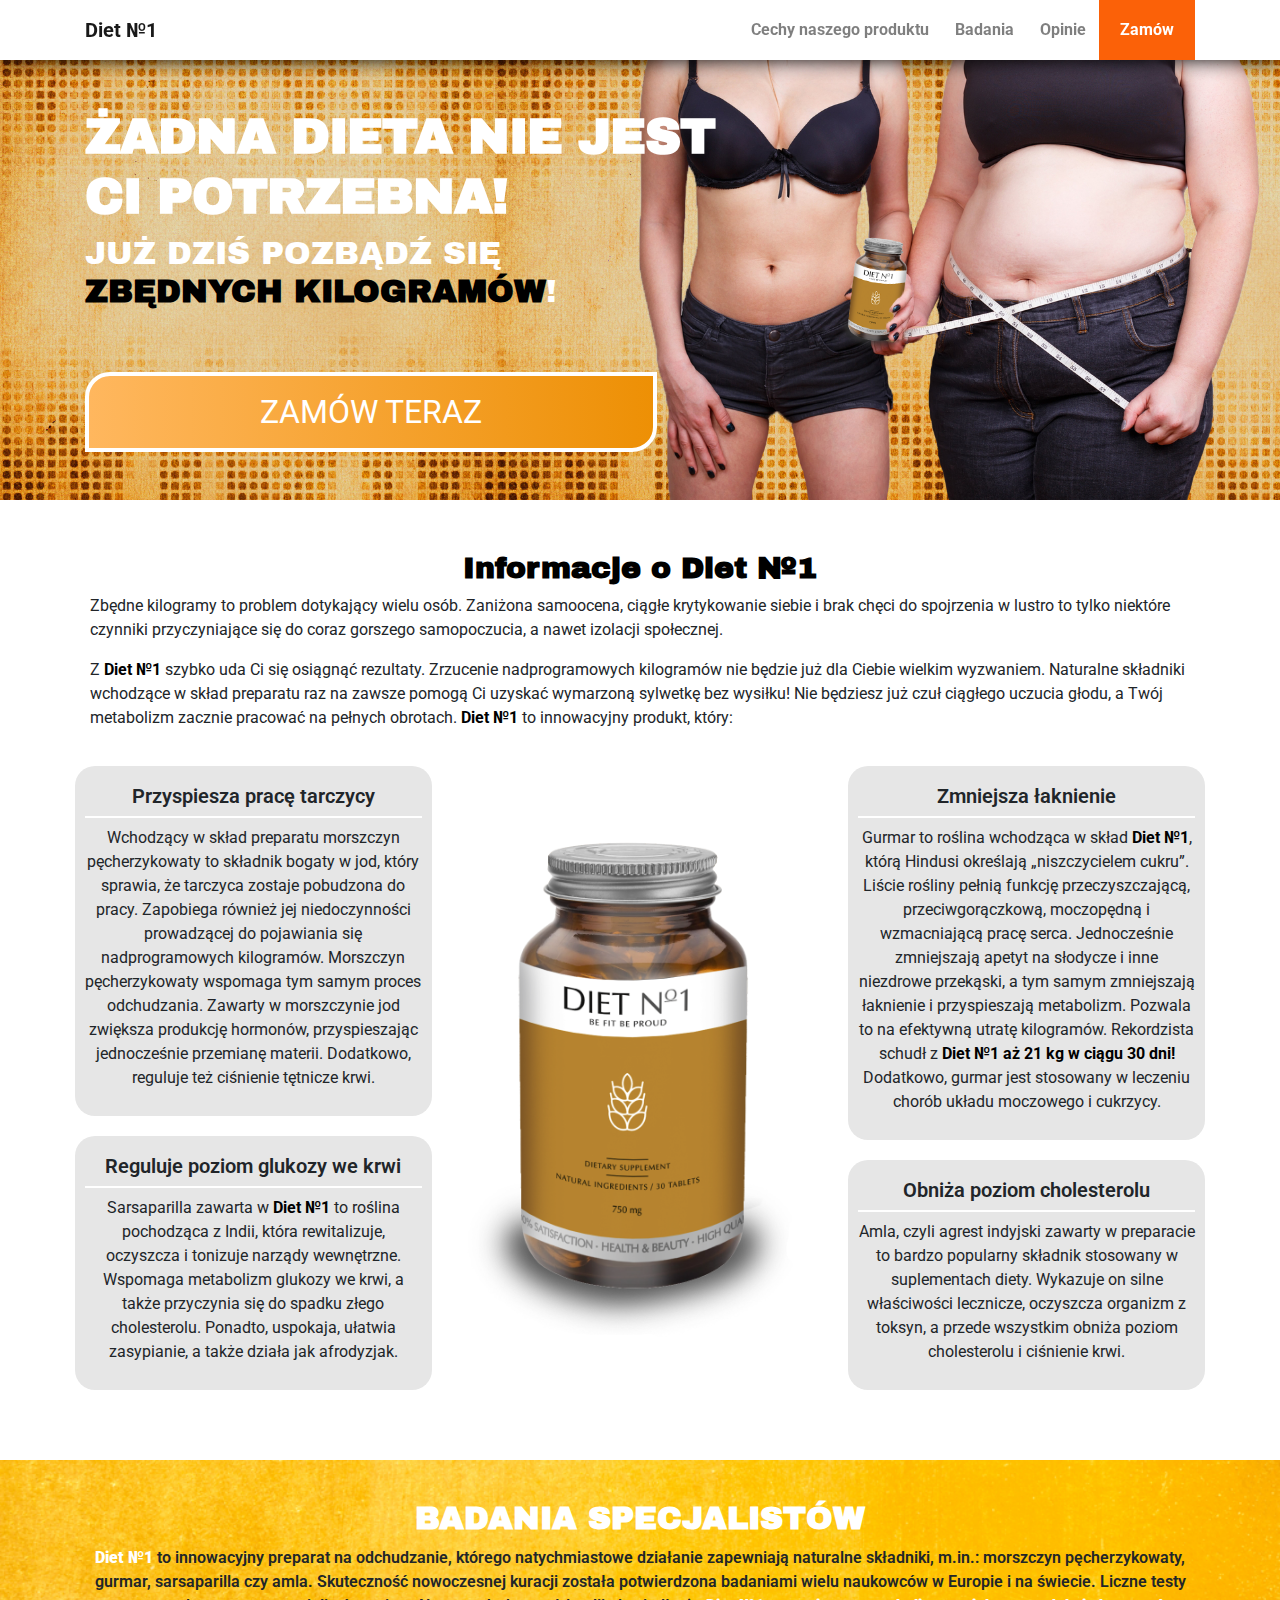
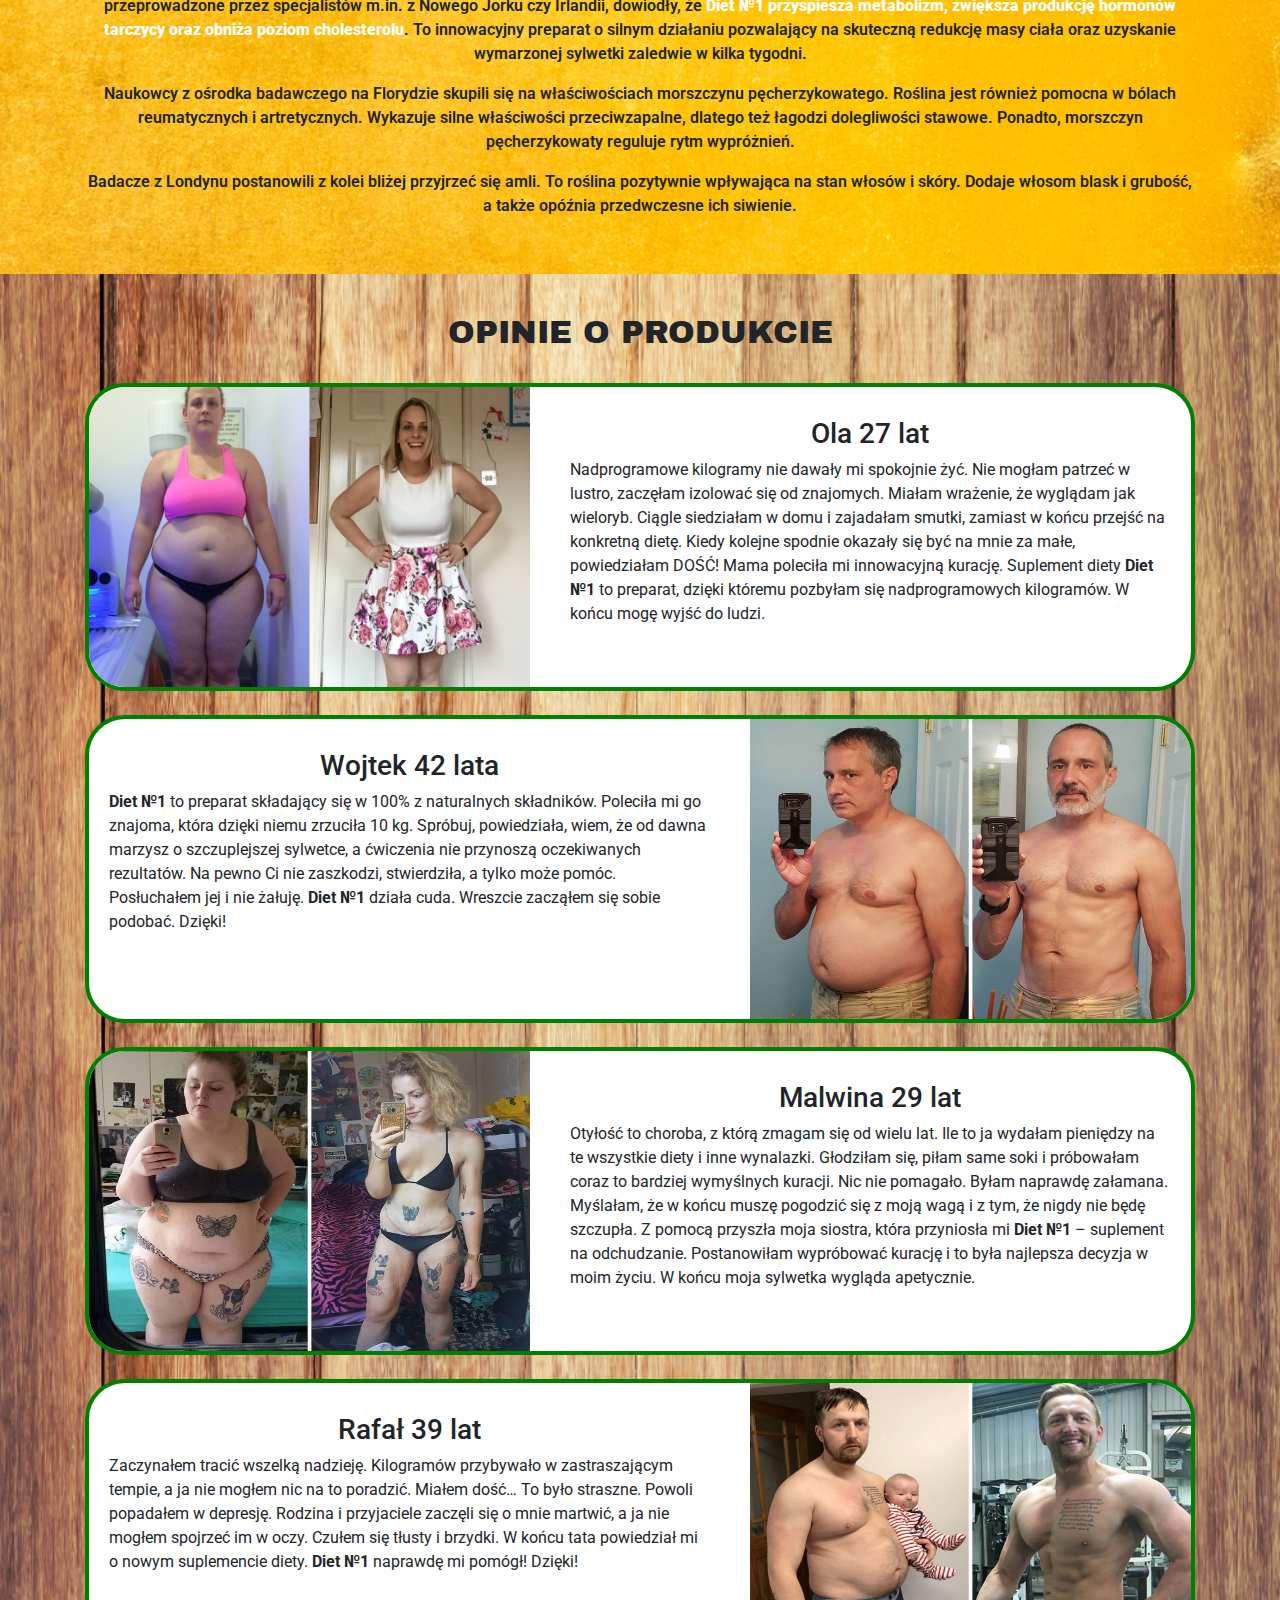
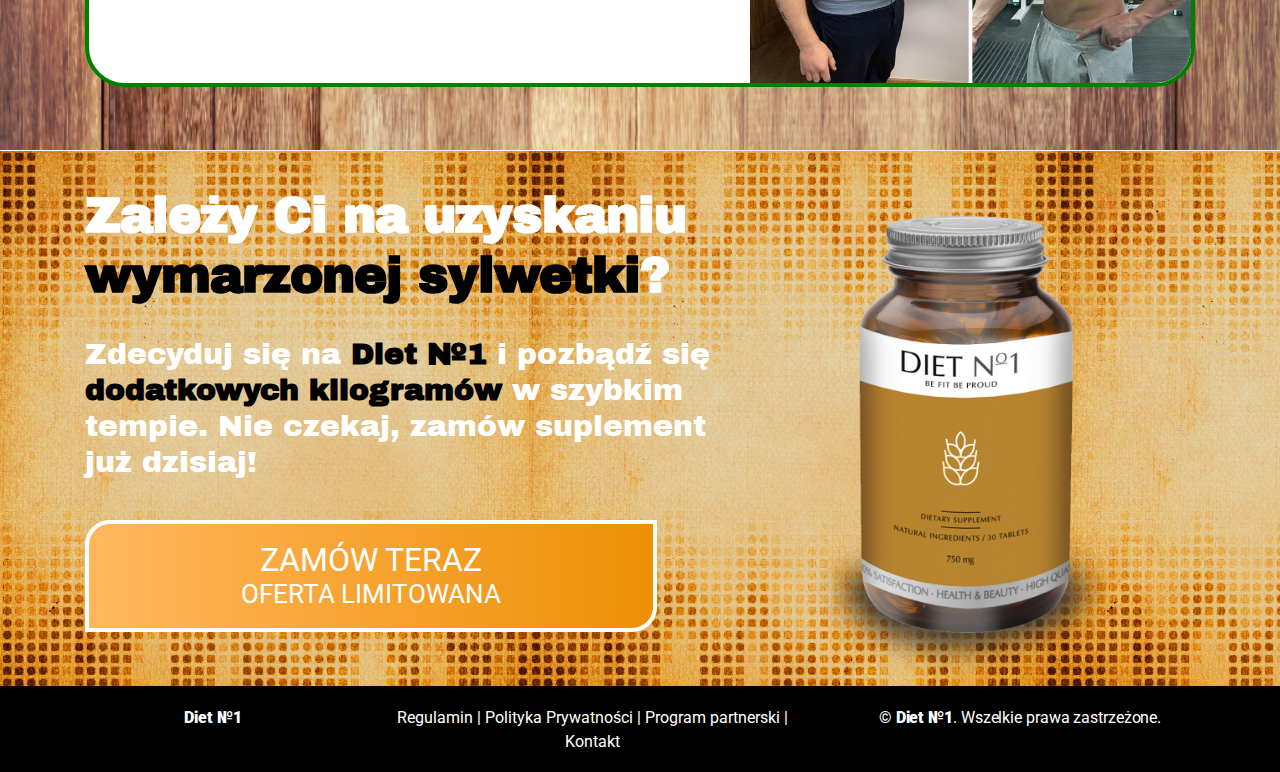
==== commit 52aae403: "sdf" ====
--- a/index.html
+++ b/index.html
@@ -13,7 +13,8 @@
     <link href="https://fonts.googleapis.com/css?family=Anton|Source+Sans+Pro:700&display=swap" rel="stylesheet">
     <link href="https://fonts.googleapis.com/css?family=Archivo+Black&display=swap" rel="stylesheet">
     <link rel="stylesheet" href="assets/css/main.css">
-
+    <link rel="stylesheet" href="assets/css/slick.css">
+    <link rel="stylesheet" href="assets/css/slick-theme.css">
 </head>
 
 <body>
@@ -67,7 +68,7 @@
 
                 </div>
 
-               <img class="d-none d-lg-block" src="assets/img/scale.png" alt="">
+                <img class="d-none d-lg-block" src="assets/img/scale.png" alt="">
 
             </div>
         </div>
@@ -83,7 +84,7 @@
                     <p>Z <b>Diet &#8470;1</b> szybko uda Ci się osiągnąć rezultaty. Zrzucenie nadprogramowych kilogramów nie będzie już dla Ciebie wielkim wyzwaniem. Naturalne składniki wchodzące w skład preparatu raz na zawsze pomogą Ci uzyskać wymarzoną sylwetkę bez wysiłku! Nie będziesz już czuł ciągłego uczucia głodu, a Twój metabolizm zacznie pracować na pełnych obrotach. <b>Diet &#8470;1</b> to innowacyjny produkt, który:</p>
                 </div>
 
-       <!--         <div class="row">
+                <!--         <div class="row">
                     <div class="col-lg-7 col-12">
                         <ol>
                             <li>
@@ -114,34 +115,34 @@
                     </div>
                 </div>-->
 
-           
-           <div class="row about">
-               
-                <div class="col-md-4 col-12 ">
-                    <div class="feature">
-                        <h3>Przyspiesza pracę tarczycy</h3>
-                        <p>Wchodzący w skład preparatu morszczyn pęcherzykowaty to składnik bogaty w jod, który sprawia, że tarczyca zostaje pobudzona do pracy. Zapobiega również jej niedoczynności prowadzącej do pojawiania się nadprogramowych kilogramów. Morszczyn pęcherzykowaty wspomaga tym samym proces odchudzania. Zawarty w morszczynie jod zwiększa produkcję hormonów, przyspieszając jednocześnie przemianę materii. Dodatkowo, reguluje też ciśnienie tętnicze krwi.</p>
-                    </div>
-                    <div class="feature">
-                      <h3>Reguluje poziom glukozy we krwi</h3>
-                        <p>Sarsaparilla zawarta w <b>Diet &#8470;1</b> to roślina pochodząca z Indii, która rewitalizuje, oczyszcza i tonizuje narządy wewnętrzne. Wspomaga metabolizm glukozy we krwi, a także przyczynia się do spadku złego cholesterolu. Ponadto, uspokaja, ułatwia zasypianie, a także działa jak afrodyzjak.</p>
-                    </div>
-                </div>
-                <div class="col-md-4 col-12  product-box">
-                    <img src="assets/img/Buteleczka_Diet_no_1.png" alt="">
-                </div>
-                <div class="col-md-4 col-12">
-                    <div class="feature">
-                        
-                         <h3>Zmniejsza łaknienie</h3>
-                        <p>Gurmar to roślina wchodząca w skład <b>Diet &#8470;1</b>, którą Hindusi określają „niszczycielem cukru”. Liście rośliny pełnią funkcję przeczyszczającą, przeciwgorączkową, moczopędną i wzmacniającą pracę serca. Jednocześnie zmniejszają apetyt na słodycze i inne niezdrowe przekąski, a tym samym zmniejszają łaknienie i przyspieszają metabolizm. Pozwala to na efektywną utratę kilogramów. Rekordzista schudł z <b>Diet &#8470;1 aż 21 kg w ciągu 30 dni!</b> Dodatkowo, gurmar jest stosowany w leczeniu chorób układu moczowego i cukrzycy.</p>
-                    </div>
-                    <div class="feature">
-                        <h3>Obniża poziom cholesterolu</h3>
-                        <p>Amla, czyli agrest indyjski zawarty w preparacie to bardzo popularny składnik stosowany w suplementach diety. Wykazuje on silne właściwości lecznicze, oczyszcza organizm z toksyn, a przede wszystkim obniża poziom cholesterolu i ciśnienie krwi. </p>
-                    </div>
-                </div>
-            </div>
+
+                <div class="row about">
+
+                    <div class="col-md-4 col-12 ">
+                        <div class="feature">
+                            <h3>Przyspiesza pracę tarczycy</h3>
+                            <p>Wchodzący w skład preparatu morszczyn pęcherzykowaty to składnik bogaty w jod, który sprawia, że tarczyca zostaje pobudzona do pracy. Zapobiega również jej niedoczynności prowadzącej do pojawiania się nadprogramowych kilogramów. Morszczyn pęcherzykowaty wspomaga tym samym proces odchudzania. Zawarty w morszczynie jod zwiększa produkcję hormonów, przyspieszając jednocześnie przemianę materii. Dodatkowo, reguluje też ciśnienie tętnicze krwi.</p>
+                        </div>
+                        <div class="feature">
+                            <h3>Reguluje poziom glukozy we krwi</h3>
+                            <p>Sarsaparilla zawarta w <b>Diet &#8470;1</b> to roślina pochodząca z Indii, która rewitalizuje, oczyszcza i tonizuje narządy wewnętrzne. Wspomaga metabolizm glukozy we krwi, a także przyczynia się do spadku złego cholesterolu. Ponadto, uspokaja, ułatwia zasypianie, a także działa jak afrodyzjak.</p>
+                        </div>
+                    </div>
+                    <div class="col-md-4 col-12  product-box">
+                        <img src="assets/img/Buteleczka_Diet_no_1.png" alt="">
+                    </div>
+                    <div class="col-md-4 col-12">
+                        <div class="feature">
+
+                            <h3>Zmniejsza łaknienie</h3>
+                            <p>Gurmar to roślina wchodząca w skład <b>Diet &#8470;1</b>, którą Hindusi określają „niszczycielem cukru”. Liście rośliny pełnią funkcję przeczyszczającą, przeciwgorączkową, moczopędną i wzmacniającą pracę serca. Jednocześnie zmniejszają apetyt na słodycze i inne niezdrowe przekąski, a tym samym zmniejszają łaknienie i przyspieszają metabolizm. Pozwala to na efektywną utratę kilogramów. Rekordzista schudł z <b>Diet &#8470;1 aż 21 kg w ciągu 30 dni!</b> Dodatkowo, gurmar jest stosowany w leczeniu chorób układu moczowego i cukrzycy.</p>
+                        </div>
+                        <div class="feature">
+                            <h3>Obniża poziom cholesterolu</h3>
+                            <p>Amla, czyli agrest indyjski zawarty w preparacie to bardzo popularny składnik stosowany w suplementach diety. Wykazuje on silne właściwości lecznicze, oczyszcza organizm z toksyn, a przede wszystkim obniża poziom cholesterolu i ciśnienie krwi. </p>
+                        </div>
+                    </div>
+                </div>
             </div>
         </div>
     </section>
@@ -170,53 +171,62 @@
             <h2 class="text-center">OPINIE O PRODUKCIE</h2>
 
             <div class="row">
-                <div class="col-12 mb-4">
-                   <div class="opinion-box">
-                        <img src="assets/img/before-after%20(1).jpg" alt="">
-                    <div class="text-box">
-                        <h3>Ola 27 lat</h3>
-                        <p>Nadprogramowe kilogramy nie dawały mi spokojnie żyć. Nie mogłam patrzeć w lustro, zaczęłam izolować się od znajomych. Miałam wrażenie, że wyglądam jak wieloryb. Ciągle siedziałam w domu i zajadałam smutki, zamiast w końcu przejść na konkretną dietę. Kiedy kolejne spodnie okazały się być na mnie za małe, powiedziałam DOŚĆ! Mama poleciła mi innowacyjną kurację. Suplement diety <b>Diet &#8470;1</b> to preparat, dzięki któremu pozbyłam się nadprogramowych kilogramów. W końcu mogę wyjść do ludzi.</p>
-                    </div>
-                   </div>
-                </div>
-                <div class="col-12 mb-4">
-                    <div class="opinion-box-2">
-                        <img src="assets/img/before-after%20(3).jpg" alt="">
-                    <div class="text-box">
-
-                        <h3>Wojtek 42 lata</h3>
-                        <p>
-                            <b>Diet &#8470;1</b> to preparat składający się w 100% z naturalnych składników. Poleciła mi go znajoma, która dzięki niemu zrzuciła 10 kg. Spróbuj, powiedziała, wiem, że od dawna marzysz o szczuplejszej sylwetce, a ćwiczenia nie przynoszą oczekiwanych rezultatów. Na pewno Ci nie zaszkodzi, stwierdziła, a tylko może pomóc. Posłuchałem jej i nie żałuję. <b>Diet &#8470;1</b> działa cuda. Wreszcie zacząłem się sobie podobać. Dzięki!
-                        </p>
-
-                    </div>
-                    </div>
-
-                </div>
-            </div>
-            <div class="row">
-                <div class="col-12 mb-4">
-                    <div class="opinion-box">
-                        <img src="assets/img/before-after%20(2).jpg" alt="">
-                    <div class="text-box">
-                        <h3>Malwina 29 lat</h3>
-                        <p>
-                            Otyłość to choroba, z którą zmagam się od wielu lat. Ile to ja wydałam pieniędzy na te wszystkie diety i inne wynalazki. Głodziłam się, piłam same soki i próbowałam coraz to bardziej wymyślnych kuracji. Nic nie pomagało. Byłam naprawdę załamana. Myślałam, że w końcu muszę pogodzić się z moją wagą i z tym, że nigdy nie będę szczupła. Z pomocą przyszła moja siostra, która przyniosła mi <b>Diet &#8470;1</b> – suplement na odchudzanie. Postanowiłam wypróbować kurację i to była najlepsza decyzja w moim życiu. W końcu moja sylwetka wygląda apetycznie.
-                        </p>
-                    </div>
-                    </div>
-                </div>
-                <div class="col-12">
-                    <div class="opinion-box-2">
-                        <img src="assets/img/before-after%20(4).jpg" alt="">
-                    <div class="text-box">
-                        <h3>Rafał 39 lat</h3>
-                        <p>
-                            Zaczynałem tracić wszelką nadzieję. Kilogramów przybywało w zastraszającym tempie, a ja nie mogłem nic na to poradzić. Miałem dość… To było straszne. Powoli popadałem w depresję. Rodzina i przyjaciele zaczęli się o mnie martwić, a ja nie mogłem spojrzeć im w oczy. Czułem się tłusty i brzydki. W końcu tata powiedział mi o nowym suplemencie diety. <b>Diet &#8470;1</b> naprawdę mi pomógł! Dzięki!
-                        </p>
-                    </div>
-                    </div>
-                </div>
+
+
+
+                    <div class="col-12 mb-4">
+                        <div class="opinion-box">
+                            <img src="assets/img/before-after%20(1).jpg" alt="">
+                            <div class="text-box">
+                                <h3>Ola 27 lat</h3>
+                                <p>Nadprogramowe kilogramy nie dawały mi spokojnie żyć. Nie mogłam patrzeć w lustro, zaczęłam izolować się od znajomych. Miałam wrażenie, że wyglądam jak wieloryb. Ciągle siedziałam w domu i zajadałam smutki, zamiast w końcu przejść na konkretną dietę. Kiedy kolejne spodnie okazały się być na mnie za małe, powiedziałam DOŚĆ! Mama poleciła mi innowacyjną kurację. Suplement diety <b>Diet &#8470;1</b> to preparat, dzięki któremu pozbyłam się nadprogramowych kilogramów. W końcu mogę wyjść do ludzi.</p>
+                            </div>
+                        </div>
+                    </div>
+
+
+                    <div class="col-12 mb-4">
+                        <div class="opinion-box-2">
+                            <img src="assets/img/before-after%20(3).jpg" alt="">
+                            <div class="text-box">
+
+                                <h3>Wojtek 42 lata</h3>
+                                <p>
+                                    <b>Diet &#8470;1</b> to preparat składający się w 100% z naturalnych składników. Poleciła mi go znajoma, która dzięki niemu zrzuciła 10 kg. Spróbuj, powiedziała, wiem, że od dawna marzysz o szczuplejszej sylwetce, a ćwiczenia nie przynoszą oczekiwanych rezultatów. Na pewno Ci nie zaszkodzi, stwierdziła, a tylko może pomóc. Posłuchałem jej i nie żałuję. <b>Diet &#8470;1</b> działa cuda. Wreszcie zacząłem się sobie podobać. Dzięki!
+                                </p>
+
+                            </div>
+                        </div>
+
+                    </div>
+
+
+
+
+                    <div class="col-12 mb-4">
+                        <div class="opinion-box">
+                            <img src="assets/img/before-after%20(2).jpg" alt="">
+                            <div class="text-box">
+                                <h3>Malwina 29 lat</h3>
+                                <p>
+                                    Otyłość to choroba, z którą zmagam się od wielu lat. Ile to ja wydałam pieniędzy na te wszystkie diety i inne wynalazki. Głodziłam się, piłam same soki i próbowałam coraz to bardziej wymyślnych kuracji. Nic nie pomagało. Byłam naprawdę załamana. Myślałam, że w końcu muszę pogodzić się z moją wagą i z tym, że nigdy nie będę szczupła. Z pomocą przyszła moja siostra, która przyniosła mi <b>Diet &#8470;1</b> – suplement na odchudzanie. Postanowiłam wypróbować kurację i to była najlepsza decyzja w moim życiu. W końcu moja sylwetka wygląda apetycznie.
+                                </p>
+                            </div>
+                        </div>
+                    </div>
+
+
+                    <div class="col-12 mb-4">
+                        <div class="opinion-box-2">
+                            <img src="assets/img/before-after%20(4).jpg" alt="">
+                            <div class="text-box">
+                                <h3>Rafał 39 lat</h3>
+                                <p>
+                                    Zaczynałem tracić wszelką nadzieję. Kilogramów przybywało w zastraszającym tempie, a ja nie mogłem nic na to poradzić. Miałem dość… To było straszne. Powoli popadałem w depresję. Rodzina i przyjaciele zaczęli się o mnie martwić, a ja nie mogłem spojrzeć im w oczy. Czułem się tłusty i brzydki. W końcu tata powiedział mi o nowym suplemencie diety. <b>Diet &#8470;1</b> naprawdę mi pomógł! Dzięki!
+                                </p>
+                            </div>
+                        </div>
+                    </div>
             </div>
         </div>
     </section>
@@ -240,7 +250,7 @@
         </div>
     </section>
 
-  
+
 
     <footer>
         <div class="container">
@@ -252,9 +262,10 @@
         </div>
     </footer>
 
-    <script src="https://code.jquery.com/jquery-3.3.0.min.js" integrity="sha256-RTQy8VOmNlT6b2PIRur37p6JEBZUE7o8wPgMvu18MC4=" crossorigin="anonymous"></script>
+    <script src="http://ajax.googleapis.com/ajax/libs/jquery/3.3.1/jquery.min.js"></script>
     <script src="https://stackpath.bootstrapcdn.com/bootstrap/4.3.1/js/bootstrap.min.js" integrity="sha384-JjSmVgyd0p3pXB1rRibZUAYoIIy6OrQ6VrjIEaFf/nJGzIxFDsf4x0xIM+B07jRM" crossorigin="anonymous"></script>
     <script src="assets/js/jquery.waypoints.min.js"></script>
+    <script src="assets/js/slick.js"></script>
     <script src="assets/js/main.js"></script>
 </body>
 
--- a/assets/css/main.css
+++ b/assets/css/main.css
@@ -111,13 +111,16 @@
     #info .container .feature {
       text-align: center;
       max-width: 400px;
-      padding: 10px 10px 0 10px;
+      padding: 10px;
       display: block;
-      margin: 10px auto; }
+      margin: 20px auto;
+      background-color: #e6e6e6;
+      border-radius: 20px; }
       #info .container .feature h3 {
         font-size: 20px;
         font-weight: 600;
-        border-bottom: 3px solid #b38a3e; }
+        border-bottom: 2px solid white;
+        line-height: 2; }
     #info .container .product-box {
       display: -webkit-box;
       display: -ms-flexbox;
@@ -142,14 +145,13 @@
     color: white; }
 
 #opinions {
-  background-image: url(../img/wheat.jpg);
+  background-image: url(../img/shutterstock_1364453591.jpg);
   padding: 40px 10px; }
   #opinions .container h2 {
-    margin-bottom: 30px;
-    color: white; }
+    margin-bottom: 30px; }
   #opinions .container .opinion-box {
     padding-left: 0 !important;
-    border-right: 8px solid green;
+    border: 4px solid green;
     height: 100%; }
     #opinions .container .opinion-box img {
       float: left;
@@ -157,7 +159,7 @@
   #opinions .container .opinion-box-2 {
     padding-right: 0 !important;
     height: 100%;
-    border-left: 8px solid green; }
+    border: 4px solid green; }
     #opinions .container .opinion-box-2 img {
       float: right;
       margin-left: 20px; }
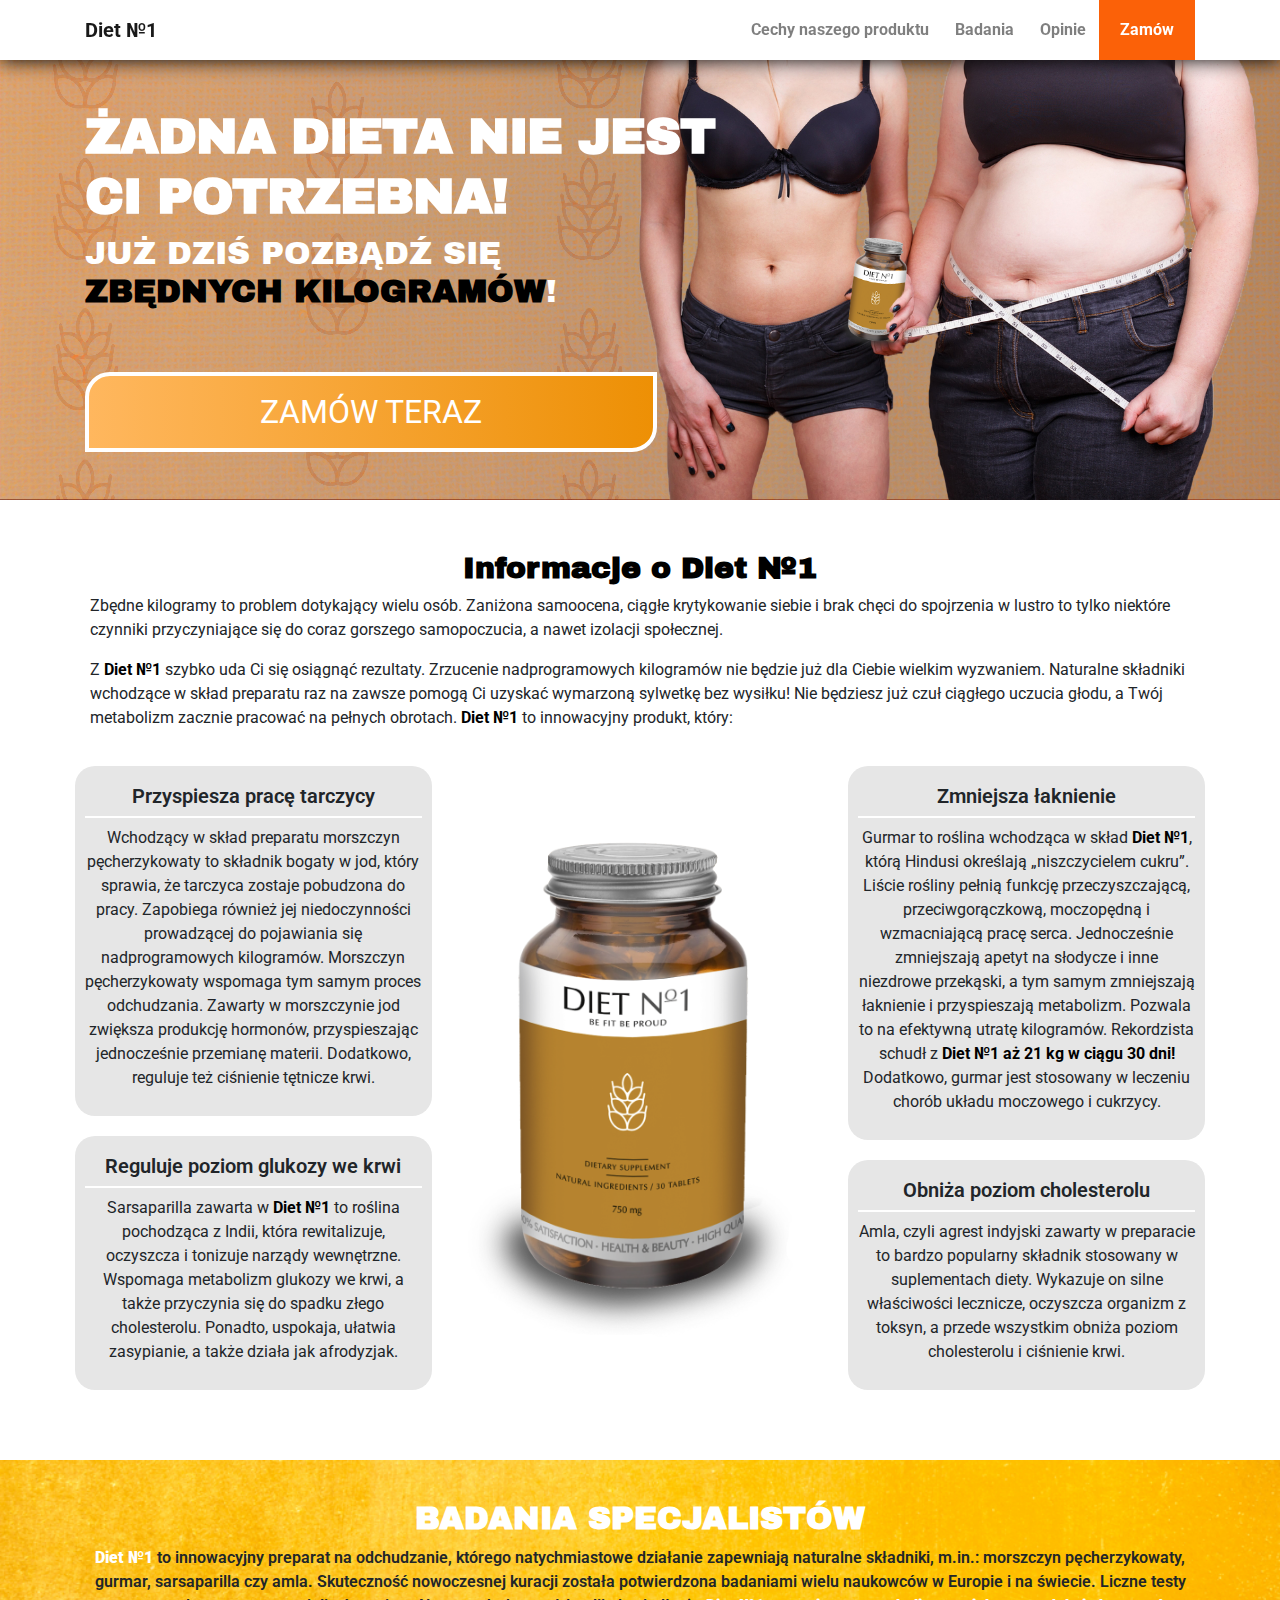
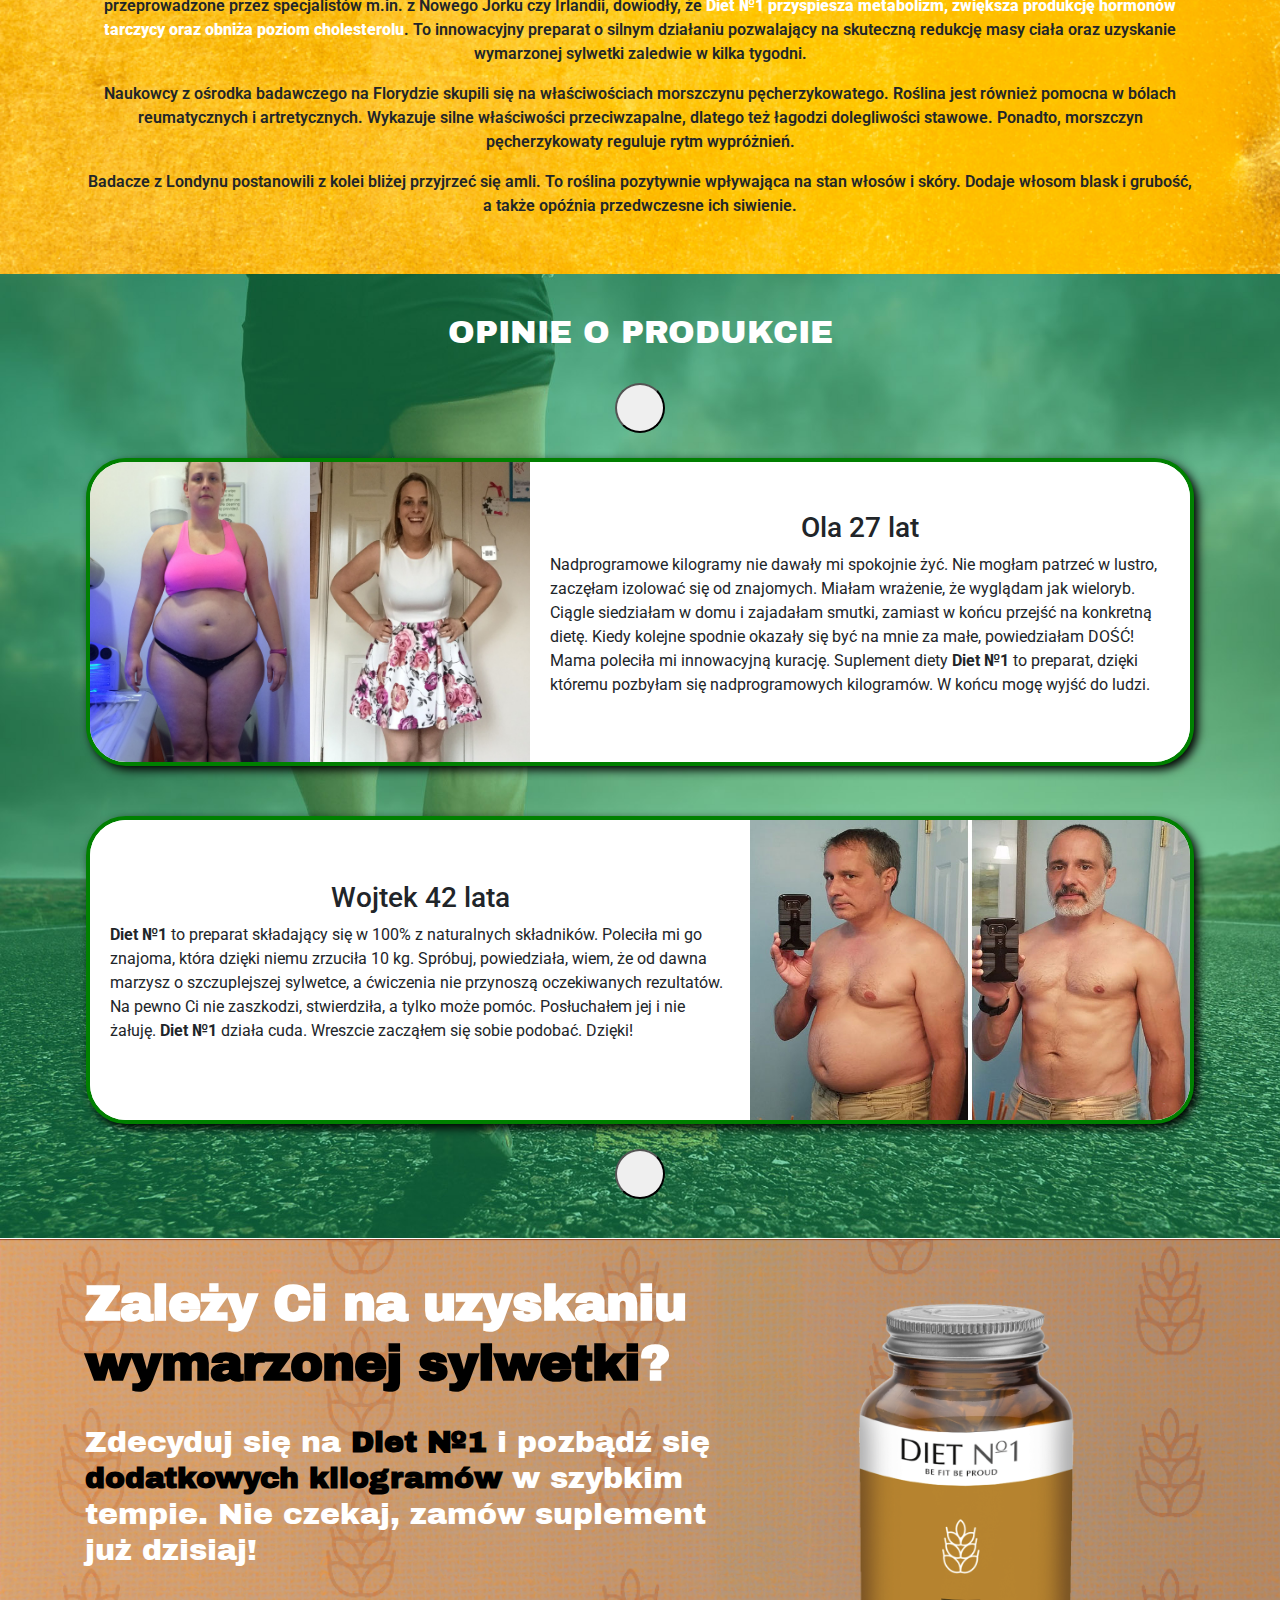
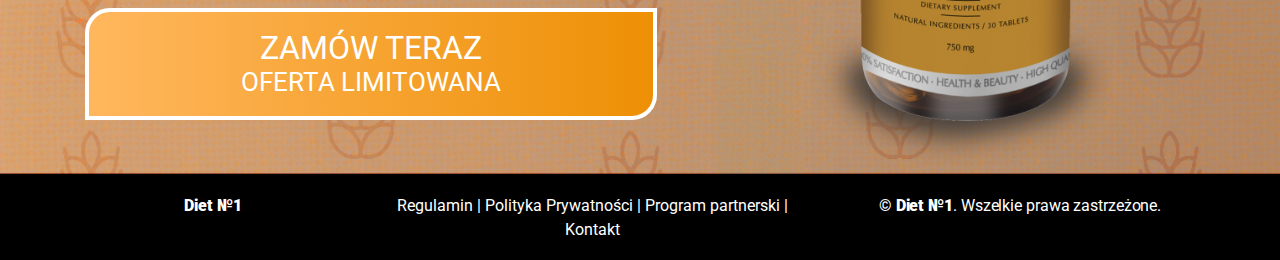
==== commit 3d778689: "finito" ====
--- a/index.html
+++ b/index.html
@@ -166,6 +166,8 @@
         </div>
     </section>
 
+
+
     <section id="opinions">
         <div class="container">
             <h2 class="text-center">OPINIE O PRODUKCIE</h2>
@@ -173,60 +175,70 @@
             <div class="row">
 
 
-
-                    <div class="col-12 mb-4">
-                        <div class="opinion-box">
-                            <img src="assets/img/before-after%20(1).jpg" alt="">
-                            <div class="text-box">
-                                <h3>Ola 27 lat</h3>
-                                <p>Nadprogramowe kilogramy nie dawały mi spokojnie żyć. Nie mogłam patrzeć w lustro, zaczęłam izolować się od znajomych. Miałam wrażenie, że wyglądam jak wieloryb. Ciągle siedziałam w domu i zajadałam smutki, zamiast w końcu przejść na konkretną dietę. Kiedy kolejne spodnie okazały się być na mnie za małe, powiedziałam DOŚĆ! Mama poleciła mi innowacyjną kurację. Suplement diety <b>Diet &#8470;1</b> to preparat, dzięki któremu pozbyłam się nadprogramowych kilogramów. W końcu mogę wyjść do ludzi.</p>
-                            </div>
-                        </div>
-                    </div>
-
-
-                    <div class="col-12 mb-4">
-                        <div class="opinion-box-2">
-                            <img src="assets/img/before-after%20(3).jpg" alt="">
-                            <div class="text-box">
-
-                                <h3>Wojtek 42 lata</h3>
-                                <p>
-                                    <b>Diet &#8470;1</b> to preparat składający się w 100% z naturalnych składników. Poleciła mi go znajoma, która dzięki niemu zrzuciła 10 kg. Spróbuj, powiedziała, wiem, że od dawna marzysz o szczuplejszej sylwetce, a ćwiczenia nie przynoszą oczekiwanych rezultatów. Na pewno Ci nie zaszkodzi, stwierdziła, a tylko może pomóc. Posłuchałem jej i nie żałuję. <b>Diet &#8470;1</b> działa cuda. Wreszcie zacząłem się sobie podobać. Dzięki!
-                                </p>
-
-                            </div>
-                        </div>
-
-                    </div>
-
-
-
-
-                    <div class="col-12 mb-4">
-                        <div class="opinion-box">
-                            <img src="assets/img/before-after%20(2).jpg" alt="">
-                            <div class="text-box">
-                                <h3>Malwina 29 lat</h3>
-                                <p>
-                                    Otyłość to choroba, z którą zmagam się od wielu lat. Ile to ja wydałam pieniędzy na te wszystkie diety i inne wynalazki. Głodziłam się, piłam same soki i próbowałam coraz to bardziej wymyślnych kuracji. Nic nie pomagało. Byłam naprawdę załamana. Myślałam, że w końcu muszę pogodzić się z moją wagą i z tym, że nigdy nie będę szczupła. Z pomocą przyszła moja siostra, która przyniosła mi <b>Diet &#8470;1</b> – suplement na odchudzanie. Postanowiłam wypróbować kurację i to była najlepsza decyzja w moim życiu. W końcu moja sylwetka wygląda apetycznie.
-                                </p>
-                            </div>
-                        </div>
-                    </div>
-
-
-                    <div class="col-12 mb-4">
-                        <div class="opinion-box-2">
-                            <img src="assets/img/before-after%20(4).jpg" alt="">
-                            <div class="text-box">
-                                <h3>Rafał 39 lat</h3>
-                                <p>
-                                    Zaczynałem tracić wszelką nadzieję. Kilogramów przybywało w zastraszającym tempie, a ja nie mogłem nic na to poradzić. Miałem dość… To było straszne. Powoli popadałem w depresję. Rodzina i przyjaciele zaczęli się o mnie martwić, a ja nie mogłem spojrzeć im w oczy. Czułem się tłusty i brzydki. W końcu tata powiedział mi o nowym suplemencie diety. <b>Diet &#8470;1</b> naprawdę mi pomógł! Dzięki!
-                                </p>
-                            </div>
-                        </div>
-                    </div>
+                <button type="button" class="top-arrow" style="display: inline-block;"><i class="fas fa-arrow-up fa-2x"></i></button>
+                <div class="slick-carousel">
+                    <div>
+                        <div class="col-12 my-4">
+                            <div class="opinion-box">
+                                <img src="assets/img/before-after%20(1).jpg" alt="">
+                                <div class="text-box">
+                                    <h3>Ola 27 lat</h3>
+                                    <p>Nadprogramowe kilogramy nie dawały mi spokojnie żyć. Nie mogłam patrzeć w lustro, zaczęłam izolować się od znajomych. Miałam wrażenie, że wyglądam jak wieloryb. Ciągle siedziałam w domu i zajadałam smutki, zamiast w końcu przejść na konkretną dietę. Kiedy kolejne spodnie okazały się być na mnie za małe, powiedziałam DOŚĆ! Mama poleciła mi innowacyjną kurację. Suplement diety <b>Diet &#8470;1</b> to preparat, dzięki któremu pozbyłam się nadprogramowych kilogramów. W końcu mogę wyjść do ludzi.</p>
+                                </div>
+                            </div>
+                        </div>
+                    </div>
+
+                    <div>
+                        <div class="col-12 my-4">
+                            <div class="opinion-box-2">
+                                <img src="assets/img/before-after%20(3).jpg" alt="">
+                                <div class="text-box">
+
+                                    <h3>Wojtek 42 lata</h3>
+                                    <p>
+                                        <b>Diet &#8470;1</b> to preparat składający się w 100% z naturalnych składników. Poleciła mi go znajoma, która dzięki niemu zrzuciła 10 kg. Spróbuj, powiedziała, wiem, że od dawna marzysz o szczuplejszej sylwetce, a ćwiczenia nie przynoszą oczekiwanych rezultatów. Na pewno Ci nie zaszkodzi, stwierdziła, a tylko może pomóc. Posłuchałem jej i nie żałuję. <b>Diet &#8470;1</b> działa cuda. Wreszcie zacząłem się sobie podobać. Dzięki!
+                                    </p>
+
+                                </div>
+                            </div>
+
+                        </div>
+                    </div>
+
+
+
+
+                    <div>
+                        <div class="col-12 my-4">
+                            <div class="opinion-box">
+                                <img src="assets/img/before-after%20(2).jpg" alt="">
+                                <div class="text-box">
+                                    <h3>Malwina 29 lat</h3>
+                                    <p>
+                                        Otyłość to choroba, z którą zmagam się od wielu lat. Ile to ja wydałam pieniędzy na te wszystkie diety i inne wynalazki. Głodziłam się, piłam same soki i próbowałam coraz to bardziej wymyślnych kuracji. Nic nie pomagało. Byłam naprawdę załamana. Myślałam, że w końcu muszę pogodzić się z moją wagą i z tym, że nigdy nie będę szczupła. Z pomocą przyszła moja siostra, która przyniosła mi <b>Diet &#8470;1</b> – suplement na odchudzanie. Postanowiłam wypróbować kurację i to była najlepsza decyzja w moim życiu. W końcu moja sylwetka wygląda apetycznie.
+                                    </p>
+                                </div>
+                            </div>
+                        </div>
+
+                    </div>
+
+                    <div>
+                        <div class="col-12 my-4">
+                            <div class="opinion-box-2">
+                                <img src="assets/img/before-after%20(4).jpg" alt="">
+                                <div class="text-box">
+                                    <h3>Rafał 39 lat</h3>
+                                    <p>
+                                        Zaczynałem tracić wszelką nadzieję. Kilogramów przybywało w zastraszającym tempie, a ja nie mogłem nic na to poradzić. Miałem dość… To było straszne. Powoli popadałem w depresję. Rodzina i przyjaciele zaczęli się o mnie martwić, a ja nie mogłem spojrzeć im w oczy. Czułem się tłusty i brzydki. W końcu tata powiedział mi o nowym suplemencie diety. <b>Diet &#8470;1</b> naprawdę mi pomógł! Dzięki!
+                                    </p>
+                                </div>
+                            </div>
+                        </div>
+                    </div>
+                </div>
+                <button type="button" data-role="none" class="bottom-arrow" aria-label="Next" role="button" style="display: inline-block;" aria-disabled="false"><i class="fas fa-arrow-down fa-2x"></i></button>
             </div>
         </div>
     </section>
--- a/assets/css/main.css
+++ b/assets/css/main.css
@@ -56,7 +56,8 @@
   color: #fb6108; }
 
 header {
-  background-image: url(../img/brown-bg.jpg);
+  background-image: url(../img/DIETN01_HEADER_BG_t%C5%82o_v3.png);
+  background-size: cover;
   padding: 59px 0 20px 0;
   color: white;
   min-height: 500px; }
@@ -145,29 +146,35 @@
     color: white; }
 
 #opinions {
-  background-image: url(../img/shutterstock_1364453591.jpg);
+  background-image: url(../img/fourth2.jpg);
   padding: 40px 10px; }
+  #opinions button {
+    margin: 0 auto;
+    border-radius: 50%;
+    width: 50px;
+    height: 50px; }
   #opinions .container h2 {
+    color: white;
     margin-bottom: 30px; }
   #opinions .container .opinion-box {
     padding-left: 0 !important;
     border: 4px solid green;
     height: 100%; }
     #opinions .container .opinion-box img {
-      float: left;
-      margin-right: 20px; }
+      float: left; }
   #opinions .container .opinion-box-2 {
     padding-right: 0 !important;
     height: 100%;
     border: 4px solid green; }
     #opinions .container .opinion-box-2 img {
-      float: right;
-      margin-left: 20px; }
+      float: right; }
   #opinions .container .opinion-box,
   #opinions .container .opinion-box-2 {
     background-color: white;
     border-radius: 40px;
-    overflow: hidden; }
+    overflow: hidden;
+    -webkit-box-shadow: 4px 4px 10px black;
+            box-shadow: 4px 4px 10px black; }
   #opinions .container .text-box {
     padding: 30px 20px;
     display: -webkit-box;
@@ -179,12 +186,15 @@
     -webkit-box-orient: vertical;
     -webkit-box-direction: normal;
         -ms-flex-direction: column;
-            flex-direction: column; }
+            flex-direction: column;
+    background-color: white;
+    min-height: 300px; }
     #opinions .container .text-box h3 {
       text-align: center; }
 
 #order {
-  background-image: url(../img/brown-bg.jpg);
+  background-image: url(../img/DIETN01_HEADER_BG_t%C5%82o_v3.png);
+  background-size: cover;
   padding-top: 35px;
   color: white; }
   #order h1 {
@@ -218,8 +228,7 @@
 @media (min-width: 772px) {
   header,
   #order {
-    background-repeat: repeat-x;
-    background-size: contain; }
+    background-repeat: repeat-x; }
     header h1,
     #order h1 {
       font-size: 50px; }
